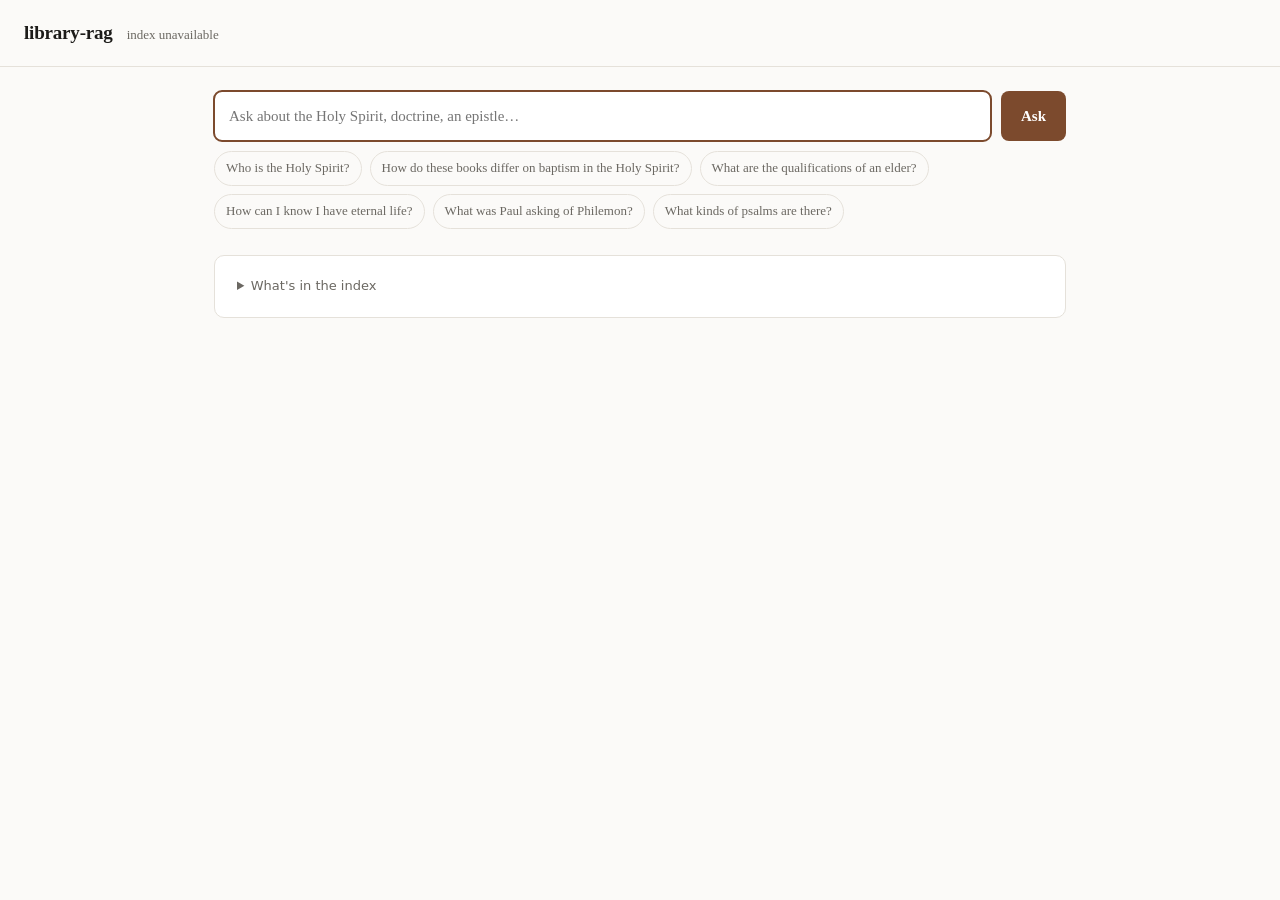
==== src/library_rag/web/static/index.html @ f256cb97 "Restructure into a src/ layout, and split the two agents apart Nine .py files sat at the repo root w" ====
<!doctype html>
<html lang="en">
<head>
<meta charset="utf-8">
<meta name="viewport" content="width=device-width, initial-scale=1">
<title>library-rag</title>
<style>
  :root {
    --bg: #fbfaf8; --panel: #fff; --ink: #1c1b19; --muted: #6b6862;
    --line: #e5e1da; --accent: #7c4a2d; --accent-soft: #f2e9e2;
    --good: #2d6a4f; --warn: #9a6a00; --bad: #8a3a3a;
  }
  @media (prefers-color-scheme: dark) {
    :root {
      --bg: #16150f; --panel: #1e1d17; --ink: #ece8e1; --muted: #9a958c;
      --line: #302e26; --accent: #d3a17a; --accent-soft: #2a241d;
      --good: #6fbf94; --warn: #d9ab4a; --bad: #d98a8a;
    }
  }
  * { box-sizing: border-box; }
  body {
    margin: 0; background: var(--bg); color: var(--ink);
    font: 15px/1.6 ui-serif, Georgia, "Times New Roman", serif;
  }
  header {
    border-bottom: 1px solid var(--line); padding: 18px 24px;
    display: flex; align-items: baseline; gap: 14px; flex-wrap: wrap;
  }
  h1 { font-size: 19px; margin: 0; letter-spacing: -0.01em; }
  .sub { color: var(--muted); font-size: 13px; }
  main { max-width: 900px; margin: 0 auto; padding: 24px; }
  form { display: flex; gap: 10px; margin-bottom: 8px; }
  input[type=text] {
    flex: 1; padding: 12px 14px; font: inherit; color: var(--ink);
    background: var(--panel); border: 1px solid var(--line); border-radius: 8px;
  }
  input[type=text]:focus { outline: 2px solid var(--accent); outline-offset: -1px; }
  button {
    padding: 12px 20px; font: inherit; font-weight: 600; cursor: pointer;
    background: var(--accent); color: #fff; border: 0; border-radius: 8px;
  }
  button:disabled { opacity: .5; cursor: default; }
  .examples { display: flex; flex-wrap: wrap; gap: 8px; margin: 10px 0 26px; }
  .examples button {
    background: transparent; color: var(--muted); border: 1px solid var(--line);
    font-size: 13px; font-weight: 400; padding: 6px 11px; border-radius: 999px;
  }
  .examples button:hover { color: var(--ink); border-color: var(--accent); }
  .card {
    background: var(--panel); border: 1px solid var(--line);
    border-radius: 10px; padding: 20px 22px; margin-bottom: 18px;
  }
  .answer p { margin: 0 0 14px; }
  .answer p:last-child, .answer ul:last-child, .answer ol:last-child { margin-bottom: 0; }
  .answer .mdh {
    font-family: ui-sans-serif, system-ui, sans-serif; font-size: 15px;
    font-weight: 700; margin: 22px 0 10px; letter-spacing: -0.01em;
    text-transform: none; color: var(--ink);
  }
  .answer .mdh:first-child { margin-top: 0; }
  .answer ul, .answer ol { margin: 0 0 14px; padding-left: 22px; }
  .answer li { margin: 4px 0; }
  .answer blockquote {
    margin: 0 0 14px; padding-left: 14px; border-left: 3px solid var(--accent-soft);
    color: var(--muted);
  }
  .answer code {
    font-family: ui-monospace, SFMono-Regular, Menlo, monospace; font-size: .88em;
    background: var(--accent-soft); padding: 1px 5px; border-radius: 4px;
  }
  .answer strong { font-weight: 700; }
  .answer cite {
    font-style: normal; background: var(--accent-soft); color: var(--accent);
    padding: 1px 6px; border-radius: 999px; font-size: 11px; font-weight: 700;
    cursor: pointer; user-select: none; border: 1px solid transparent;
    vertical-align: 2px; margin: 0 1px;
    font-family: ui-sans-serif, system-ui, sans-serif;
  }
  .answer cite:hover { border-color: var(--accent); }
  .answer cite.on { background: var(--accent); color: #fff; }
  /* Citation popover */
  #pop {
    position: absolute; z-index: 50; max-width: 560px; width: calc(100vw - 40px);
    background: var(--panel); border: 1px solid var(--accent);
    border-radius: 10px; box-shadow: 0 12px 32px rgba(0,0,0,.22);
    padding: 16px 18px; display: none;
  }
  #pop.show { display: block; }
  #pop .meta {
    font-family: ui-sans-serif, system-ui, sans-serif; font-size: 12px;
    color: var(--muted); display: grid; grid-template-columns: auto 1fr;
    gap: 3px 12px; margin-bottom: 12px;
  }
  #pop .meta dt { color: var(--muted); }
  #pop .meta dd { margin: 0; color: var(--ink); }
  #pop .quote {
    font-size: 14px; max-height: 300px; overflow-y: auto;
    border-left: 3px solid var(--accent-soft); padding-left: 12px;
    white-space: pre-wrap;
  }
  #pop .close {
    position: absolute; top: 10px; right: 12px; cursor: pointer;
    color: var(--muted); background: none; border: 0; font-size: 18px; padding: 0;
  }
  #pop .title {
    font-weight: 700; font-size: 14px; margin: 0 24px 8px 0;
    font-family: ui-sans-serif, system-ui, sans-serif;
  }
  h2 {
    font-size: 12px; text-transform: uppercase; letter-spacing: .08em;
    color: var(--muted); margin: 0 0 14px; font-weight: 600;
    font-family: ui-sans-serif, system-ui, sans-serif;
  }
  .badge {
    font-size: 11px; font-family: ui-sans-serif, system-ui, sans-serif;
    border: 1px solid var(--line); border-radius: 999px; padding: 1px 8px;
    color: var(--muted);
  }
  .status { color: var(--muted); font-size: 14px; }
  .trace { font-family: ui-sans-serif, system-ui, sans-serif; font-size: 13px; }
  .step { padding: 9px 0; border-top: 1px dashed var(--line); }
  .step:first-child { border-top: 0; }
  .step .q { font-weight: 600; color: var(--ink); }
  .step .lbl {
    display: inline-block; min-width: 74px; color: var(--muted);
    font-size: 11px; text-transform: uppercase; letter-spacing: .06em;
  }
  .step .think { color: var(--muted); font-style: italic; font-family: inherit; }
  .hits { margin: 6px 0 0 74px; color: var(--muted); font-size: 12px; }
  .hits div { padding: 1px 0; }
  .hits .w { opacity: .5; }
  .hits b { color: var(--accent); font-weight: 700; }
  .err { color: var(--bad); }
  details summary { cursor: pointer; color: var(--muted); font-size: 13px;
    font-family: ui-sans-serif, system-ui, sans-serif; }
  .lib { margin-top: 8px; font-size: 13px; color: var(--muted); }
  .lib li { margin: 3px 0; }
  .upload { display: flex; align-items: center; gap: 12px; margin-top: 14px;
            padding-top: 14px; border-top: 1px solid var(--line); flex-wrap: wrap; }
  .uploadbtn { cursor: pointer; font-size: 13px; padding: 7px 14px; border-radius: 7px;
               border: 1px solid var(--line); color: var(--dim); transition: .15s; }
  .uploadbtn:hover { color: var(--ink); border-color: var(--accent); }
  .uploadnote { font-size: 12.5px; color: var(--dim); }
  .uploadnote.err { color: #d2544a; }
  .lib li { display: flex; align-items: baseline; gap: 8px; }
  .lib .del { margin-left: auto; cursor: pointer; border: 0; background: none;
              color: var(--dim); font-size: 15px; line-height: 1; padding: 0 4px;
              opacity: 0; transition: .15s; }
  .lib li:hover .del { opacity: 1; }
  .lib .del:hover { color: #d2544a; }
  .lib.pending li { color: var(--dim); }
  .lib.pending li.failed { color: #d2544a; }
  @keyframes pulse { 0%,100% { opacity: .35 } 50% { opacity: 1 } }
  .loading { animation: pulse 1.4s ease-in-out infinite; }
</style>
</head>
<body>
<header>
  <h1>library-rag</h1>
  <span class="sub" id="libsummary">loading index…</span>
</header>

<main>
  <form id="f">
    <input type="text" id="q" placeholder="Ask about the Holy Spirit, doctrine, an epistle…" autocomplete="off" autofocus>
    <button type="submit" id="go">Ask</button>
  </form>

  <div class="examples" id="ex">
    <button>Who is the Holy Spirit?</button>
    <button>How do these books differ on baptism in the Holy Spirit?</button>
    <button>What are the qualifications of an elder?</button>
    <button>How can I know I have eternal life?</button>
    <button>What was Paul asking of Philemon?</button>
    <button>What kinds of psalms are there?</button>
  </div>

  <div id="out"></div>

  <details class="card">
    <summary>What's in the index</summary>
    <ul class="lib" id="lib"></ul>
    <ul class="lib pending" id="pending"></ul>
    <div class="upload">
      <label class="uploadbtn">
        Add a book (PDF)
        <input type="file" id="file" accept="application/pdf,.pdf" hidden>
      </label>
      <span class="uploadnote" id="uploadnote"></span>
    </div>
  </details>
</main>

<div id="pop">
  <button class="close" id="popclose" aria-label="close">&times;</button>
  <div class="title" id="poptitle"></div>
  <dl class="meta" id="popmeta"></dl>
  <div class="quote" id="popquote"></div>
</div>

<script>
const $ = s => document.querySelector(s);
const esc = s => s.replace(/[&<>"]/g, c => ({'&':'&amp;','<':'&lt;','>':'&gt;','"':'&quot;'}[c]));

// Poll while anything is mid-pipeline. Ingestion takes minutes, so the upload
// response only confirms the book was QUEUED -- this is what reports progress.
let pollTimer = null;
function loadBooks() {
  return fetch('/api/books').then(r => r.json()).then(d => {
    $('#libsummary').textContent =
      `${d.books.length} books · ${d.total_chunks.toLocaleString()} chunks indexed`;
    $('#lib').innerHTML = d.books.map(b =>
      `<li><span>${esc(b.title)} — ${b.pages ?? '?'} pages, ${b.chunks} chunks</span>` +
      `<button class="del" data-id="${b.id}" data-title="${esc(b.title)}" ` +
      `title="Remove this book">&times;</button></li>`).join('');

    const pending = d.pending || [];
    $('#pending').innerHTML = pending.map(b => {
      const failed = b.status === 'failed';
      const label = failed ? `failed — ${esc(b.error || 'unknown error')}`
                           : `${esc(b.status)}…`;
      // A failed book gets a delete control too -- otherwise the only way out of
      // a bad upload is SQL.
      const del = failed
        ? `<button class="del" data-id="${b.id}" data-title="${esc(b.title)}">&times;</button>`
        : '';
      return `<li class="${failed ? 'failed' : 'loading'}">` +
             `<span>${esc(b.title)} — ${label}</span>${del}</li>`;
    }).join('');

    // Only a book actually moving through the pipeline justifies polling; one
    // sitting at 'failed' never changes on its own, and polling it forever
    // would be a request loop with no possible outcome.
    const working = pending.some(b => b.status !== 'failed');
    clearTimeout(pollTimer);
    if (working) pollTimer = setTimeout(loadBooks, 3000);
  }).catch(() => $('#libsummary').textContent = 'index unavailable');
}
loadBooks();

// Delete is a hard delete of the row, its chunks and its files, so confirm by
// name rather than by a bare "are you sure" that says nothing about what goes.
document.addEventListener('click', async e => {
  const btn = e.target.closest('.del');
  if (!btn) return;
  const { id, title } = btn.dataset;
  if (!confirm(`Remove "${title}" from the library?\n\nThis deletes its passages and the uploaded file. You can add it again later.`)) return;
  btn.disabled = true;
  const note = $('#uploadnote');
  try {
    const r = await fetch(`/api/books/${id}`, { method: 'DELETE' });
    const d = await r.json();
    if (!r.ok) throw new Error(d.detail || `delete failed (${r.status})`);
    note.className = 'uploadnote';
    note.textContent = `Removed ${d.title}.`;
    loadBooks();
  } catch (err) {
    btn.disabled = false;
    note.className = 'uploadnote err';
    note.textContent = err.message;
  }
});

$('#file').addEventListener('change', async e => {
  const file = e.target.files[0];
  if (!file) return;
  e.target.value = '';                       // so re-picking the same file re-fires
  const note = $('#uploadnote');
  note.className = 'uploadnote';
  note.textContent = `uploading ${file.name}…`;

  const body = new FormData();
  body.append('file', file);
  try {
    const r = await fetch('/api/books/upload', { method: 'POST', body });
    const d = await r.json();
    if (!r.ok) throw new Error(d.detail || `upload failed (${r.status})`);
    note.textContent = d.already_indexed
      ? `${d.title} is already indexed — nothing to do.`
      : `${d.title} queued. Indexing takes a few minutes.`;
    $('details.card').open = true;
    loadBooks();
  } catch (err) {
    note.className = 'uploadnote err';
    note.textContent = err.message;
  }
});

$('#ex').addEventListener('click', e => {
  if (e.target.tagName === 'BUTTON') { $('#q').value = e.target.textContent; $('#f').requestSubmit(); }
});


// Minimal markdown -> HTML. Escapes first, so nothing the model writes can
// inject markup; only the subset below is promoted back to tags. claude.ai
// renders markdown too -- the raw ** you were seeing was us not rendering it.
function md(text, citeFn) {
  const blocks = esc(text).trim().split(/\n{2,}/);
  const inline = t => {
    // Non-greedy, and NOT [^*]+ -- that form fails on "**bold with *italic*
    // inside**" and leaves the raw ** on the page. Bold runs before italic so
    // the inner single asterisks are still there to match on the next pass.
    t = t.replace(/\*\*(.+?)\*\*/g, '<strong>$1</strong>')
         .replace(/(^|[\s(])\*([^*\n]+)\*(?=[\s.,;:)]|$)/g, '$1<em>$2</em>')
         .replace(/`([^`]+)`/g, '<code>$1</code>')
         .replace(/&quot;([^&]{1,200}?)&quot;/g, '\u201c$1\u201d');
    return citeFn ? citeFn(t) : t;
  };
  return blocks.map(b => {
    b = b.trim();
    const h = b.match(/^(#{1,6})\s+(.*)$/s);
    if (h) return `<h${Math.min(h[1].length + 2, 6)} class="mdh">${inline(h[2].trim())}</h${Math.min(h[1].length + 2, 6)}>`;
    if (/^([-*+]|\d+[.)])\s/.test(b)) {
      const ordered = /^\d/.test(b);
      const items = b.split(/\n(?=([-*+]|\d+[.)])\s)/).filter(x => x && /^([-*+]|\d+[.)])\s/.test(x));
      const li = items.map(i => `<li>${inline(i.replace(/^([-*+]|\d+[.)])\s+/, '').trim())}</li>`).join('');
      return ordered ? `<ol>${li}</ol>` : `<ul>${li}</ul>`;
    }
    if (/^&gt;\s/.test(b)) return `<blockquote>${inline(b.replace(/^&gt;\s?/gm, ''))}</blockquote>`;
    return `<p>${inline(b).replace(/\n/g, '<br>')}</p>`;
  }).join('');
}

// ---- Citation popover ----
// One source-of-truth map keyed by citation number; both modes populate it, so
// [n] in the prose always resolves to the exact passage the model was given.
let SOURCES = {};

function bodyOf(s) {
  // content has the heading trail prepended by chunking.py; show the prose only.
  const parts = s.content.split('\n\n');
  return parts.length > 1 ? parts.slice(1).join('\n\n') : s.content;
}

function showCite(el, n) {
  const s = SOURCES[n];
  const pop = $('#pop');
  if (!s) return;
  document.querySelectorAll('.answer cite.on').forEach(c => c.classList.remove('on'));
  el.classList.add('on');

  $('#poptitle').textContent = s.book;
  const rows = [
    ['Section', s.heading_trail ? s.heading_trail.replace(/\*\*/g, '') : '—'],
    ['Page', s.pages + (s.book_pages ? ` of ${s.book_pages}` : '')],
    ['Passage', s.ordinal != null ? `${s.ordinal + 1} of ${s.total_chunks}` : '—'],
    ['Length', s.tokens != null ? `${s.tokens} tokens` : '—'],
    ['Distance', `${s.distance}${s.distance <= 0.70 ? '' : ' (weak)'}`],
  ];
  $('#popmeta').innerHTML = rows
    .map(([k, v]) => `<dt>${k}</dt><dd>${esc(String(v))}</dd>`).join('');
  $('#popquote').textContent = bodyOf(s);

  pop.classList.add('show');
  const r = el.getBoundingClientRect();
  const w = pop.offsetWidth;
  let left = r.left + window.scrollX - w / 2 + r.width / 2;
  left = Math.max(12, Math.min(left, window.innerWidth - w - 12));
  let top = r.bottom + window.scrollY + 8;
  if (top + pop.offsetHeight > window.scrollY + window.innerHeight) {
    top = r.top + window.scrollY - pop.offsetHeight - 8;
  }
  pop.style.left = left + 'px';
  pop.style.top = Math.max(8, top) + 'px';
}

function hideCite() {
  $('#pop').classList.remove('show');
  document.querySelectorAll('.answer cite.on').forEach(c => c.classList.remove('on'));
}

$('#popclose').addEventListener('click', hideCite);
document.addEventListener('keydown', e => { if (e.key === 'Escape') hideCite(); });
document.addEventListener('click', e => {
  const cite = e.target.closest('.answer cite');
  if (cite) { showCite(cite, cite.dataset.n); e.stopPropagation(); return; }
  if (!e.target.closest('#pop')) hideCite();
});

const citeSpans = html =>
  html.replace(/\[(\d+)\]/g, (m, n) => SOURCES[n]
    ? `<cite data-n="${n}" title="${esc(SOURCES[n].book)} \u2014 ${esc(SOURCES[n].pages)}">${n}</cite>`
    : m);
const citeify = text => md(text, citeSpans);

// ---- Research mode: SSE, render the loop as it happens ----
$('#f').addEventListener('submit', async e => {
  e.preventDefault();
  const question = $('#q').value.trim();
  if (!question) return;
  $('#go').disabled = true;

  const steps = [];
  const paint = (answerHtml, sources) => {
    $('#out').innerHTML =
      (answerHtml ? `<div class="card"><div class="answer">${answerHtml}</div></div>` : '') +
      `<details class="card"><summary>How this was researched — ${steps.filter(s => s.t === 'search').length} searches</summary>
         <div class="trace">${steps.map(s => s.html).join('')}</div></details>` +
      '';
  };
  steps.push({ t: 'x', html: `<div class="step status loading"><span class="lbl">start</span> thinking…</div>` });
  paint('', null);

  try {
    const r = await fetch('/api/research', {
      method: 'POST', headers: {'Content-Type': 'application/json'},
      body: JSON.stringify({ question, k: 8 })
    });
    if (!r.ok) throw new Error(r.statusText);
    const reader = r.body.getReader();
    const dec = new TextDecoder();
    let buf = '', answerHtml = '', rawAnswer = '', sources = null;
    steps.length = 0;

    while (true) {
      const { value, done } = await reader.read();
      if (done) break;
      buf += dec.decode(value, { stream: true });
      const parts = buf.split('\n\n'); buf = parts.pop();
      for (const p of parts) {
        if (!p.startsWith('data: ')) continue;
        const e = JSON.parse(p.slice(6));
        if (e.type === 'thinking') {
          steps.push({ t: 'think', html: `<div class="step"><span class="lbl">reasoning</span><span class="think">${esc(e.text)}</span></div>` });
        } else if (e.type === 'search') {
          steps.push({ t: 'search', html: e.query
            ? `<div class="step"><span class="lbl">search</span><span class="q">“${esc(e.query)}”</span>${e.book_id ? ` <span class="badge">book ${e.book_id}</span>` : ''}</div>`
            : `<div class="step"><span class="lbl">tool</span><span class="q">list_books</span></div>` });
        } else if (e.type === 'results') {
          const last = steps[steps.length - 1];
          last.html += `<div class="hits">${e.hits.map(h =>
            `<div class="${h.weak ? 'w' : ''}"><b>[${h.n}]</b> d=${h.distance} · ${esc(h.book).slice(0,40)} ${h.pages}${h.heading ? ' · ' + esc(h.heading).slice(0,54) : ''}</div>`
          ).join('')}${e.strong === 0 ? '<div class="w">— no strong matches; agent should rephrase</div>' : ''}</div>`;
        } else if (e.type === 'answer') {
          rawAnswer = e.text;
        } else if (e.type === 'done') {
          sources = e.sources.map(s => ({ ...s, relevant: s.distance <= 0.70 }));
          SOURCES = Object.fromEntries(sources.map(x => [String(x.n), x]));
          answerHtml = citeify(rawAnswer);
        } else if (e.type === 'error') {
          throw new Error(e.message);
        }
        paint(answerHtml, sources);
      }
    }
  } catch (err) {
    $('#out').insertAdjacentHTML('beforeend', `<div class="card err">${esc(String(err.message || err))}</div>`);
  } finally {
    $('#go').disabled = false;
  }
});

</script>
</body>
</html>
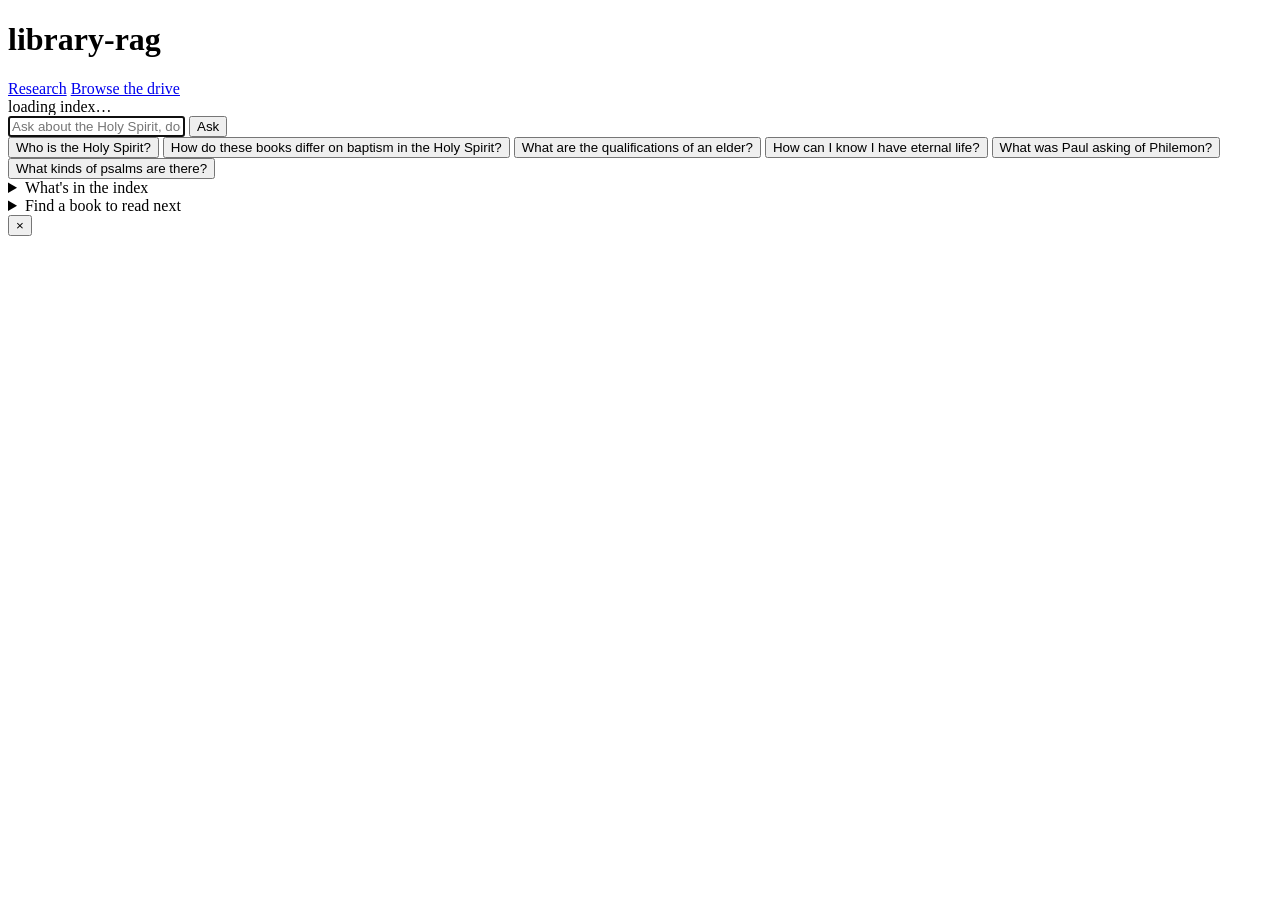
==== commit ce3e8c44: "Turn the Phase-0 explorer into a Drive browsing agent, with a /library page The "walk into a booksto" ====
--- a/src/library_rag/web/static/index.html
+++ b/src/library_rag/web/static/index.html
@@ -4,159 +4,15 @@
 <meta charset="utf-8">
 <meta name="viewport" content="width=device-width, initial-scale=1">
 <title>library-rag</title>
-<style>
-  :root {
-    --bg: #fbfaf8; --panel: #fff; --ink: #1c1b19; --muted: #6b6862;
-    --line: #e5e1da; --accent: #7c4a2d; --accent-soft: #f2e9e2;
-    --good: #2d6a4f; --warn: #9a6a00; --bad: #8a3a3a;
-  }
-  @media (prefers-color-scheme: dark) {
-    :root {
-      --bg: #16150f; --panel: #1e1d17; --ink: #ece8e1; --muted: #9a958c;
-      --line: #302e26; --accent: #d3a17a; --accent-soft: #2a241d;
-      --good: #6fbf94; --warn: #d9ab4a; --bad: #d98a8a;
-    }
-  }
-  * { box-sizing: border-box; }
-  body {
-    margin: 0; background: var(--bg); color: var(--ink);
-    font: 15px/1.6 ui-serif, Georgia, "Times New Roman", serif;
-  }
-  header {
-    border-bottom: 1px solid var(--line); padding: 18px 24px;
-    display: flex; align-items: baseline; gap: 14px; flex-wrap: wrap;
-  }
-  h1 { font-size: 19px; margin: 0; letter-spacing: -0.01em; }
-  .sub { color: var(--muted); font-size: 13px; }
-  main { max-width: 900px; margin: 0 auto; padding: 24px; }
-  form { display: flex; gap: 10px; margin-bottom: 8px; }
-  input[type=text] {
-    flex: 1; padding: 12px 14px; font: inherit; color: var(--ink);
-    background: var(--panel); border: 1px solid var(--line); border-radius: 8px;
-  }
-  input[type=text]:focus { outline: 2px solid var(--accent); outline-offset: -1px; }
-  button {
-    padding: 12px 20px; font: inherit; font-weight: 600; cursor: pointer;
-    background: var(--accent); color: #fff; border: 0; border-radius: 8px;
-  }
-  button:disabled { opacity: .5; cursor: default; }
-  .examples { display: flex; flex-wrap: wrap; gap: 8px; margin: 10px 0 26px; }
-  .examples button {
-    background: transparent; color: var(--muted); border: 1px solid var(--line);
-    font-size: 13px; font-weight: 400; padding: 6px 11px; border-radius: 999px;
-  }
-  .examples button:hover { color: var(--ink); border-color: var(--accent); }
-  .card {
-    background: var(--panel); border: 1px solid var(--line);
-    border-radius: 10px; padding: 20px 22px; margin-bottom: 18px;
-  }
-  .answer p { margin: 0 0 14px; }
-  .answer p:last-child, .answer ul:last-child, .answer ol:last-child { margin-bottom: 0; }
-  .answer .mdh {
-    font-family: ui-sans-serif, system-ui, sans-serif; font-size: 15px;
-    font-weight: 700; margin: 22px 0 10px; letter-spacing: -0.01em;
-    text-transform: none; color: var(--ink);
-  }
-  .answer .mdh:first-child { margin-top: 0; }
-  .answer ul, .answer ol { margin: 0 0 14px; padding-left: 22px; }
-  .answer li { margin: 4px 0; }
-  .answer blockquote {
-    margin: 0 0 14px; padding-left: 14px; border-left: 3px solid var(--accent-soft);
-    color: var(--muted);
-  }
-  .answer code {
-    font-family: ui-monospace, SFMono-Regular, Menlo, monospace; font-size: .88em;
-    background: var(--accent-soft); padding: 1px 5px; border-radius: 4px;
-  }
-  .answer strong { font-weight: 700; }
-  .answer cite {
-    font-style: normal; background: var(--accent-soft); color: var(--accent);
-    padding: 1px 6px; border-radius: 999px; font-size: 11px; font-weight: 700;
-    cursor: pointer; user-select: none; border: 1px solid transparent;
-    vertical-align: 2px; margin: 0 1px;
-    font-family: ui-sans-serif, system-ui, sans-serif;
-  }
-  .answer cite:hover { border-color: var(--accent); }
-  .answer cite.on { background: var(--accent); color: #fff; }
-  /* Citation popover */
-  #pop {
-    position: absolute; z-index: 50; max-width: 560px; width: calc(100vw - 40px);
-    background: var(--panel); border: 1px solid var(--accent);
-    border-radius: 10px; box-shadow: 0 12px 32px rgba(0,0,0,.22);
-    padding: 16px 18px; display: none;
-  }
-  #pop.show { display: block; }
-  #pop .meta {
-    font-family: ui-sans-serif, system-ui, sans-serif; font-size: 12px;
-    color: var(--muted); display: grid; grid-template-columns: auto 1fr;
-    gap: 3px 12px; margin-bottom: 12px;
-  }
-  #pop .meta dt { color: var(--muted); }
-  #pop .meta dd { margin: 0; color: var(--ink); }
-  #pop .quote {
-    font-size: 14px; max-height: 300px; overflow-y: auto;
-    border-left: 3px solid var(--accent-soft); padding-left: 12px;
-    white-space: pre-wrap;
-  }
-  #pop .close {
-    position: absolute; top: 10px; right: 12px; cursor: pointer;
-    color: var(--muted); background: none; border: 0; font-size: 18px; padding: 0;
-  }
-  #pop .title {
-    font-weight: 700; font-size: 14px; margin: 0 24px 8px 0;
-    font-family: ui-sans-serif, system-ui, sans-serif;
-  }
-  h2 {
-    font-size: 12px; text-transform: uppercase; letter-spacing: .08em;
-    color: var(--muted); margin: 0 0 14px; font-weight: 600;
-    font-family: ui-sans-serif, system-ui, sans-serif;
-  }
-  .badge {
-    font-size: 11px; font-family: ui-sans-serif, system-ui, sans-serif;
-    border: 1px solid var(--line); border-radius: 999px; padding: 1px 8px;
-    color: var(--muted);
-  }
-  .status { color: var(--muted); font-size: 14px; }
-  .trace { font-family: ui-sans-serif, system-ui, sans-serif; font-size: 13px; }
-  .step { padding: 9px 0; border-top: 1px dashed var(--line); }
-  .step:first-child { border-top: 0; }
-  .step .q { font-weight: 600; color: var(--ink); }
-  .step .lbl {
-    display: inline-block; min-width: 74px; color: var(--muted);
-    font-size: 11px; text-transform: uppercase; letter-spacing: .06em;
-  }
-  .step .think { color: var(--muted); font-style: italic; font-family: inherit; }
-  .hits { margin: 6px 0 0 74px; color: var(--muted); font-size: 12px; }
-  .hits div { padding: 1px 0; }
-  .hits .w { opacity: .5; }
-  .hits b { color: var(--accent); font-weight: 700; }
-  .err { color: var(--bad); }
-  details summary { cursor: pointer; color: var(--muted); font-size: 13px;
-    font-family: ui-sans-serif, system-ui, sans-serif; }
-  .lib { margin-top: 8px; font-size: 13px; color: var(--muted); }
-  .lib li { margin: 3px 0; }
-  .upload { display: flex; align-items: center; gap: 12px; margin-top: 14px;
-            padding-top: 14px; border-top: 1px solid var(--line); flex-wrap: wrap; }
-  .uploadbtn { cursor: pointer; font-size: 13px; padding: 7px 14px; border-radius: 7px;
-               border: 1px solid var(--line); color: var(--dim); transition: .15s; }
-  .uploadbtn:hover { color: var(--ink); border-color: var(--accent); }
-  .uploadnote { font-size: 12.5px; color: var(--dim); }
-  .uploadnote.err { color: #d2544a; }
-  .lib li { display: flex; align-items: baseline; gap: 8px; }
-  .lib .del { margin-left: auto; cursor: pointer; border: 0; background: none;
-              color: var(--dim); font-size: 15px; line-height: 1; padding: 0 4px;
-              opacity: 0; transition: .15s; }
-  .lib li:hover .del { opacity: 1; }
-  .lib .del:hover { color: #d2544a; }
-  .lib.pending li { color: var(--dim); }
-  .lib.pending li.failed { color: #d2544a; }
-  @keyframes pulse { 0%,100% { opacity: .35 } 50% { opacity: 1 } }
-  .loading { animation: pulse 1.4s ease-in-out infinite; }
-</style>
+<link rel="stylesheet" href="/static/app.css">
 </head>
 <body>
 <header>
   <h1>library-rag</h1>
+  <nav>
+    <a href="/" class="on">Research</a>
+    <a href="/library">Browse the drive</a>
+  </nav>
   <span class="sub" id="libsummary">loading index…</span>
 </header>
 
@@ -189,6 +45,21 @@
       <span class="uploadnote" id="uploadnote"></span>
     </div>
   </details>
+
+  <details class="card" id="browsecard">
+    <summary>Find a book to read next</summary>
+    <form id="bf">
+      <input type="text" id="bq" autocomplete="off"
+             placeholder="What do you want to study? e.g. the parables, church history…">
+      <button type="submit" id="bgo">Browse</button>
+    </form>
+    <div class="sub browsehint">
+      Searches ~57,500 books by meaning, not just title. Books you already have
+      are excluded.
+    </div>
+    <div id="btrail"></div>
+    <div id="bout"></div>
+  </details>
 </main>
 
 <div id="pop">
@@ -198,9 +69,20 @@
   <div class="quote" id="popquote"></div>
 </div>
 
+<script src="/static/app.js"></script>
 <script>
-const $ = s => document.querySelector(s);
-const esc = s => s.replace(/[&<>"]/g, c => ({'&':'&amp;','<':'&lt;','>':'&gt;','"':'&quot;'}[c]));
+function stage(b) {
+  const base = STAGE[b.status] || b.status;
+  // page_count is written by mark_extracted, so it is only meaningful once the
+  // book has been read; before that it is NULL (or a leftover from a prior run).
+  const known = b.pages && (b.status === 'extracted' || b.status === 'chunked');
+  return known ? `${base}, ${b.pages} pages` : base;
+}
+
+function terminalLabel(b) {
+  if (b.status === 'needs_ocr') return 'needs OCR — this PDF has no text layer';
+  return `failed — ${esc(b.error || 'unknown error')}`;
+}
 
 // Poll while anything is mid-pipeline. Ingestion takes minutes, so the upload
 // response only confirms the book was QUEUED -- this is what reports progress.
@@ -216,22 +98,21 @@
 
     const pending = d.pending || [];
     $('#pending').innerHTML = pending.map(b => {
-      const failed = b.status === 'failed';
-      const label = failed ? `failed — ${esc(b.error || 'unknown error')}`
-                           : `${esc(b.status)}…`;
-      // A failed book gets a delete control too -- otherwise the only way out of
+      const terminal = TERMINAL.has(b.status);
+      const label = terminal ? terminalLabel(b) : `${esc(stage(b))}…${age(b.claim_age_s)}`;
+      // A stuck book gets a delete control too -- otherwise the only way out of
       // a bad upload is SQL.
-      const del = failed
+      const del = terminal
         ? `<button class="del" data-id="${b.id}" data-title="${esc(b.title)}">&times;</button>`
         : '';
-      return `<li class="${failed ? 'failed' : 'loading'}">` +
+      return `<li class="${terminal ? 'failed' : 'loading'}">` +
              `<span>${esc(b.title)} — ${label}</span>${del}</li>`;
     }).join('');
 
     // Only a book actually moving through the pipeline justifies polling; one
-    // sitting at 'failed' never changes on its own, and polling it forever
-    // would be a request loop with no possible outcome.
-    const working = pending.some(b => b.status !== 'failed');
+    // sitting at a terminal status never changes on its own, and polling it
+    // forever would be a request loop with no possible outcome.
+    const working = pending.some(b => !TERMINAL.has(b.status));
     clearTimeout(pollTimer);
     if (working) pollTimer = setTimeout(loadBooks, 3000);
   }).catch(() => $('#libsummary').textContent = 'index unavailable');
@@ -407,20 +288,13 @@
       body: JSON.stringify({ question, k: 8 })
     });
     if (!r.ok) throw new Error(r.statusText);
-    const reader = r.body.getReader();
-    const dec = new TextDecoder();
-    let buf = '', answerHtml = '', rawAnswer = '', sources = null;
+    let answerHtml = '', rawAnswer = '', sources = null;
     steps.length = 0;
 
-    while (true) {
-      const { value, done } = await reader.read();
-      if (done) break;
-      buf += dec.decode(value, { stream: true });
-      const parts = buf.split('\n\n'); buf = parts.pop();
-      for (const p of parts) {
-        if (!p.startsWith('data: ')) continue;
-        const e = JSON.parse(p.slice(6));
-        if (e.type === 'thinking') {
+    // `terminal: 'done'` is what turns a dropped connection into an error. A
+    // stream that just stops leaves the trail half-drawn and the page silent.
+    await readEventStream(r, e => {
+      if (e.type === 'thinking') {
           steps.push({ t: 'think', html: `<div class="step"><span class="lbl">reasoning</span><span class="think">${esc(e.text)}</span></div>` });
         } else if (e.type === 'search') {
           steps.push({ t: 'search', html: e.query
@@ -437,12 +311,21 @@
           sources = e.sources.map(s => ({ ...s, relevant: s.distance <= 0.70 }));
           SOURCES = Object.fromEntries(sources.map(x => [String(x.n), x]));
           answerHtml = citeify(rawAnswer);
-        } else if (e.type === 'error') {
-          throw new Error(e.message);
-        }
+      } else if (e.type === 'error') {
+        throw new Error(e.message);
+      }
+      paint(answerHtml, sources);
+    }, {
+      terminal: 'done',
+      // Not a timeout -- a hard question legitimately runs for a minute, and
+      // killing one that is merely slow is worse than waiting. This only
+      // changes what the user is told.
+      onStall: secs => {
+        steps.push({ t: 'x', html: `<div class="step status warn"><span class="lbl">waiting</span>` +
+          `no update for ${secs}s — still connected, but the model may be stuck.</div>` });
         paint(answerHtml, sources);
-      }
-    }
+      },
+    });
   } catch (err) {
     $('#out').insertAdjacentHTML('beforeend', `<div class="card err">${esc(String(err.message || err))}</div>`);
   } finally {
@@ -450,6 +333,127 @@
   }
 });
 
+// ------------------------------------------------------------------ browse --
+// Same SSE contract as /api/research: `data: {json}\n\n` frames off a reader.
+// Streamed because the agent runs several Drive searches over tens of seconds,
+// and showing which ones it chose is what separates a shortlist you can trust
+// from a list of plausible-looking titles.
+
+const TOOL_LABEL = {
+  search_drive: 'search', browse_folder: 'browse',
+  estimate_pipeline: 'estimate', recommend: 'shortlist',
+};
+
+function toolLine(e) {
+  const i = e.input || {};
+  const arg = i.query || i.name_contains || i.folder_id || '';
+  return `<div class="bstep"><span class="lbl">${esc(TOOL_LABEL[e.name] || e.name)}</span>` +
+         `${arg ? `“${esc(String(arg))}”` : ''}</div>`;
+}
+
+function resultLine(s) {
+  const bits = [];
+  if (s.returned != null) bits.push(`${s.returned} found`);
+  if (s.total_pdfs != null && s.truncated) bits.push(`of ${s.total_pdfs}`);
+  if (s.already_indexed) bits.push(`${s.already_indexed} already yours`);
+  if (s.hit_limit) bits.push('hit the limit');
+  if (s.picks != null) bits.push(`${s.picks} picked`);
+  return bits.length
+    ? `<div class="bstep"><span class="lbl"></span>${esc(bits.join(' · '))}</div>` : '';
+}
+
+function recCard(b, i) {
+  // A pick whose file_id the agent never actually saw is shown as an error, not
+  // rendered as a card -- a dead Drive link that looks real is worse than none.
+  if (b.unknown) {
+    return `<div class="rec bad"><div class="body"><div class="t">Unusable suggestion</div>` +
+           `<div class="why">${esc(b.error)}</div></div></div>`;
+  }
+  const size = b.size_mb != null ? `${b.size_mb} MB` : 'size unknown';
+  const action = b.indexed
+    ? `<span class="badge">already yours</span>`
+    : `<button class="add" data-i="${i}">Add to library</button>`;
+  return `<div class="rec${b.indexed ? ' owned' : ''}">` +
+    `<div class="body"><div class="t">${esc(b.title)}</div>` +
+    `<div class="why">${esc(b.why || '')}</div>` +
+    `<div class="m">${esc(size)} · <a href="${esc(b.url)}" target="_blank" rel="noopener">view in Drive</a></div>` +
+    `</div>${action}</div>`;
+}
+
+let recs = [];
+
+$('#bf').addEventListener('submit', async e => {
+  e.preventDefault();
+  const interest = $('#bq').value.trim();
+  if (!interest) return;
+  $('#bgo').disabled = true;
+  $('#btrail').innerHTML = '<div class="bstep">looking…</div>';
+  $('#bout').innerHTML = '';
+  recs = [];
+
+  const trail = [];
+  try {
+    const r = await fetch('/api/browse', {
+      method: 'POST', headers: {'Content-Type': 'application/json'},
+      body: JSON.stringify({ interest })
+    });
+    if (!r.ok) throw new Error(r.statusText);
+    await readEventStream(r, ev => {
+        if (ev.type === 'tool') trail.push(toolLine(ev));
+        else if (ev.type === 'results') trail.push(resultLine(ev.summary));
+        else if (ev.type === 'tool_error') {
+          trail.push(`<div class="bstep berr">${esc(ev.name)} failed — ${esc(ev.message)}</div>`);
+        } else if (ev.type === 'recommendations') {
+          recs = ev.books;
+          $('#bout').innerHTML = recs.map(recCard).join('');
+        } else if (ev.type === 'answer') {
+          $('#bout').insertAdjacentHTML('beforeend',
+            `<div class="why" style="margin-top:10px">${esc(ev.text)}</div>`);
+        } else if (ev.type === 'error') {
+          $('#bout').insertAdjacentHTML('beforeend', `<div class="berr">${esc(ev.message)}</div>`);
+        }
+        $('#btrail').innerHTML = trail.join('');
+    }, {
+      terminal: 'done',
+      onStall: secs => {
+        trail.push(`<div class="bstep">no update for ${secs}s — still connected.</div>`);
+        $('#btrail').innerHTML = trail.join('');
+      },
+    });
+  } catch (err) {
+    $('#bout').innerHTML = `<div class="berr">${esc(String(err.message || err))}</div>`;
+  } finally {
+    $('#bgo').disabled = false;
+  }
+});
+
+// The agent recommends; the button acts. Nothing the agent does writes to the
+// library -- adding a book is always an explicit choice made here.
+$('#bout').addEventListener('click', async e => {
+  const btn = e.target.closest('.add');
+  if (!btn) return;
+  const book = recs[Number(btn.dataset.i)];
+  btn.disabled = true;
+  btn.textContent = 'adding…';
+  try {
+    const r = await fetch('/api/library/drive', {
+      method: 'POST', headers: {'Content-Type': 'application/json'},
+      body: JSON.stringify({ file_ids: [book.file_id] })
+    });
+    const d = await r.json();
+    if (!r.ok) throw new Error(d.detail || `failed (${r.status})`);
+    btn.textContent = d.added.length ? 'queued' : 'already yours';
+    // The pending list and its stage labels report the ingest from here on --
+    // no second progress mechanism needed.
+    $('details.card').open = true;
+    loadBooks();
+  } catch (err) {
+    btn.disabled = false;
+    btn.textContent = 'retry';
+    $('#bout').insertAdjacentHTML('beforeend', `<div class="berr">${esc(String(err.message || err))}</div>`);
+  }
+});
+
 </script>
 </body>
 </html>
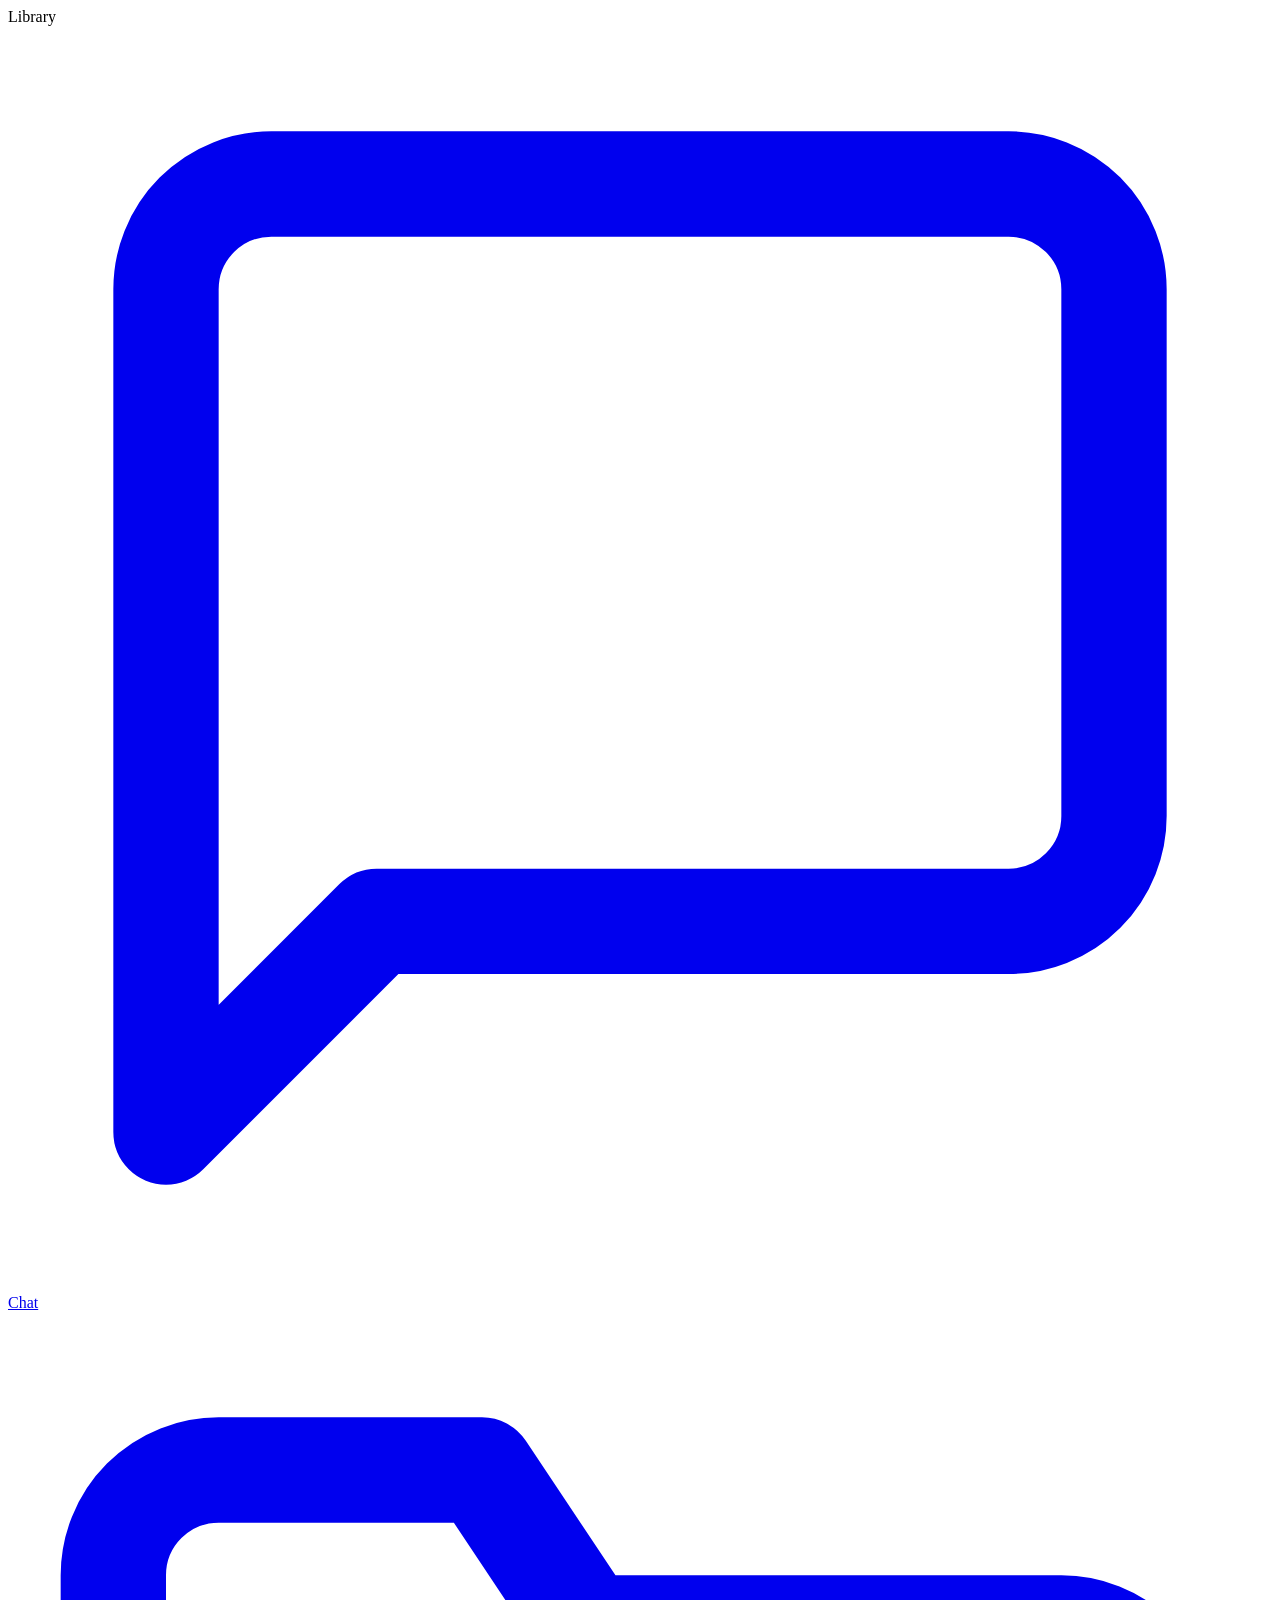
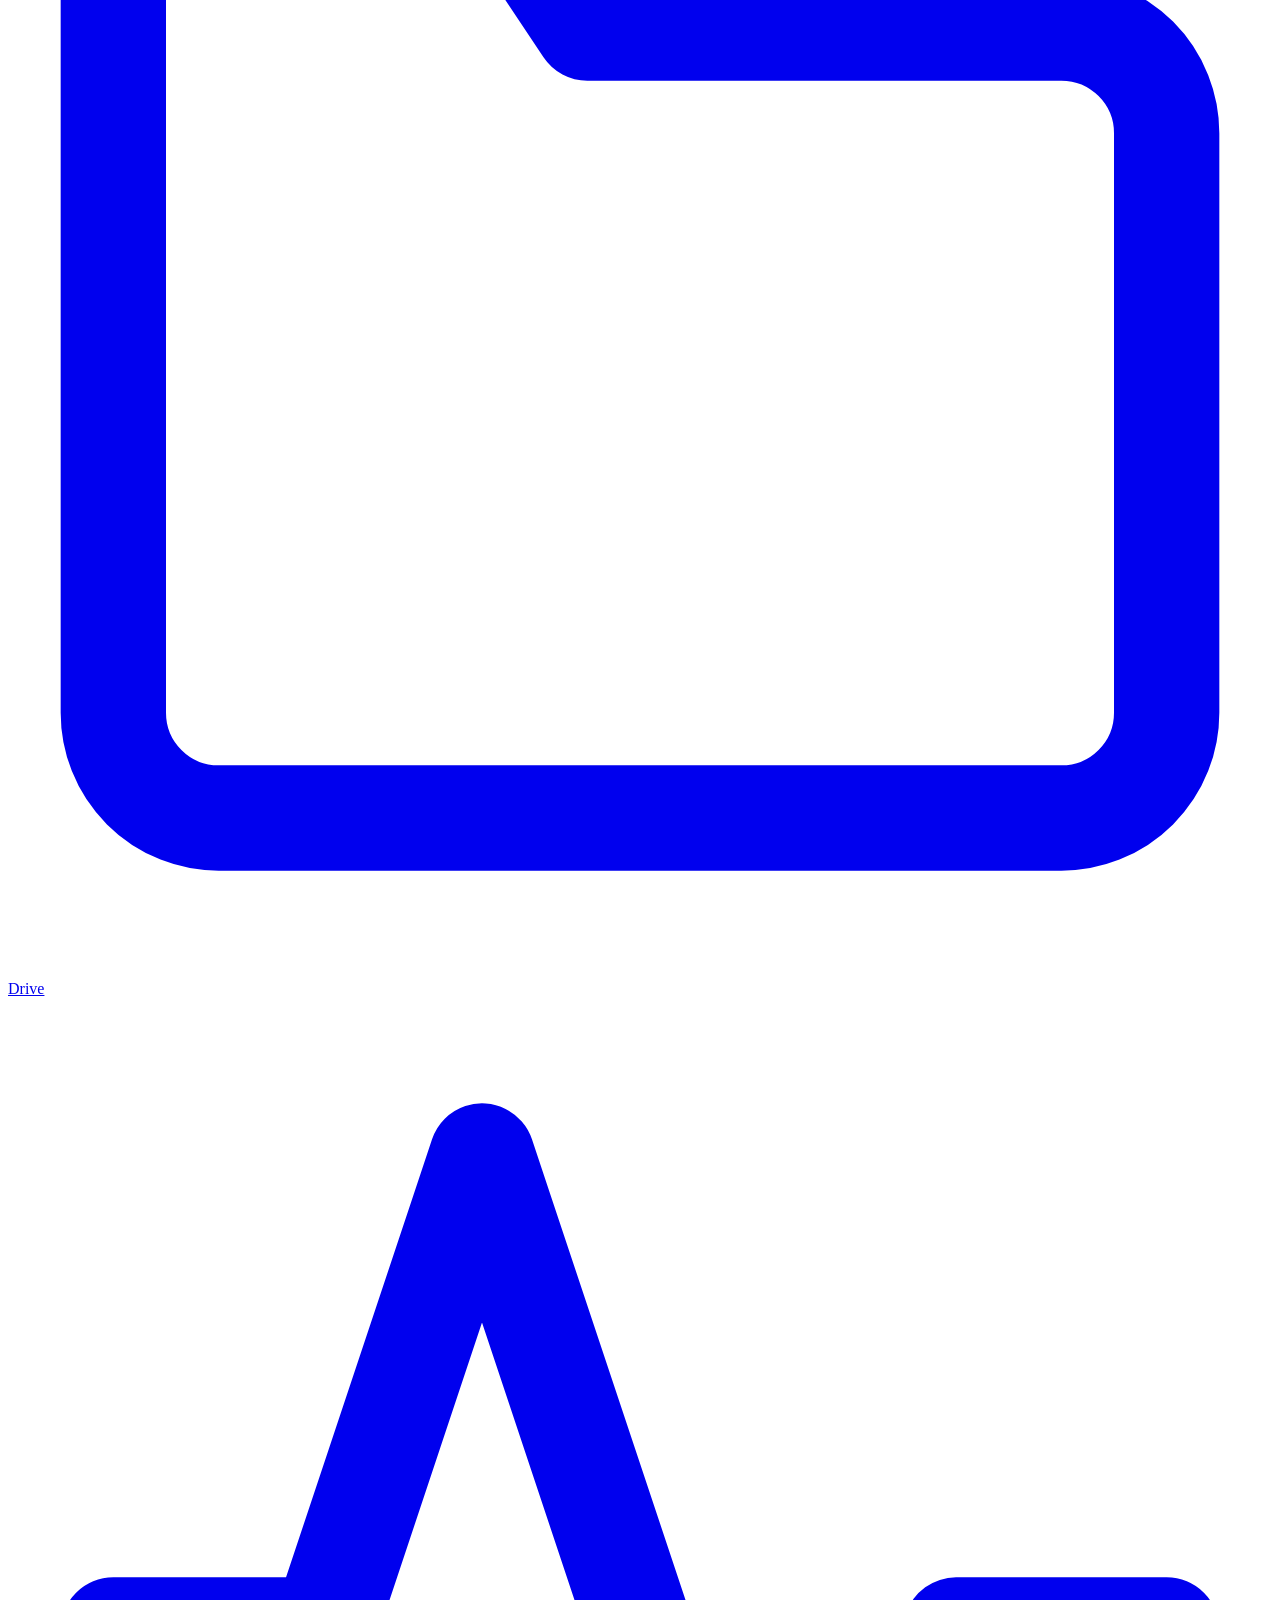
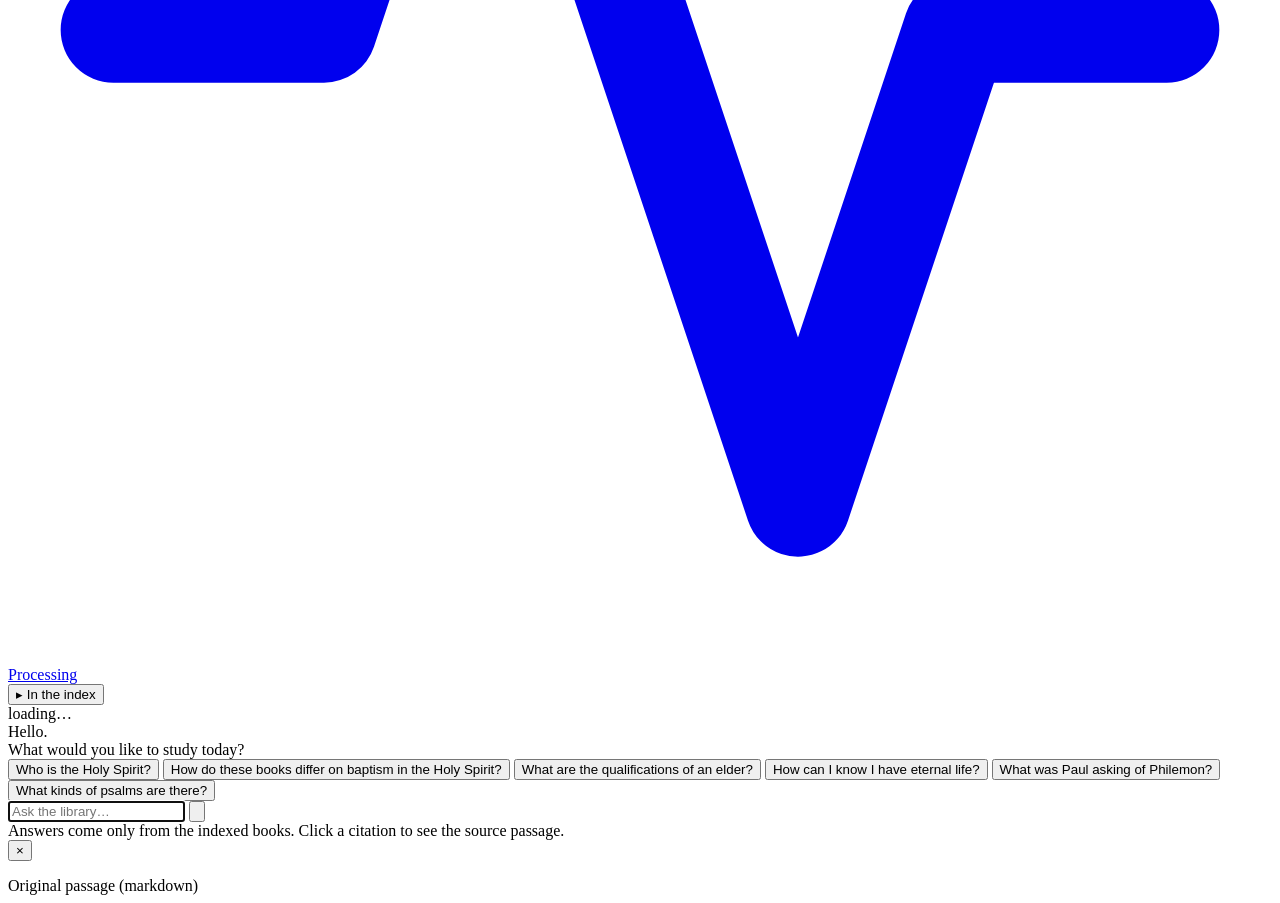
==== commit b29b88f6: "Redesign the UI: Gemini-style shell, Drive-style browser, processing dashboard One design system in " ====
--- a/src/library_rag/web/static/index.html
+++ b/src/library_rag/web/static/index.html
@@ -3,178 +3,83 @@
 <head>
 <meta charset="utf-8">
 <meta name="viewport" content="width=device-width, initial-scale=1">
-<title>library-rag</title>
+<title>Library — chat</title>
 <link rel="stylesheet" href="/static/app.css">
 </head>
 <body>
-<header>
-  <h1>library-rag</h1>
-  <nav>
-    <a href="/" class="on">Research</a>
-    <a href="/library">Browse the drive</a>
-  </nav>
-  <span class="sub" id="libsummary">loading index…</span>
-</header>
-
-<main>
-  <form id="f">
-    <input type="text" id="q" placeholder="Ask about the Holy Spirit, doctrine, an epistle…" autocomplete="off" autofocus>
-    <button type="submit" id="go">Ask</button>
-  </form>
-
-  <div class="examples" id="ex">
-    <button>Who is the Holy Spirit?</button>
-    <button>How do these books differ on baptism in the Holy Spirit?</button>
-    <button>What are the qualifications of an elder?</button>
-    <button>How can I know I have eternal life?</button>
-    <button>What was Paul asking of Philemon?</button>
-    <button>What kinds of psalms are there?</button>
+<div class="shell">
+
+  <aside class="side">
+    <div class="brand"><span class="logo"></span>Library</div>
+    <nav class="snav">
+      <a href="/" class="on">
+        <svg viewBox="0 0 24 24" fill="none" stroke="currentColor" stroke-width="2" stroke-linecap="round" stroke-linejoin="round"><path d="M21 15a2 2 0 0 1-2 2H7l-4 4V5a2 2 0 0 1 2-2h14a2 2 0 0 1 2 2z"/></svg>
+        Chat</a>
+      <a href="/library">
+        <svg viewBox="0 0 24 24" fill="none" stroke="currentColor" stroke-width="2" stroke-linecap="round" stroke-linejoin="round"><path d="M22 19a2 2 0 0 1-2 2H4a2 2 0 0 1-2-2V5a2 2 0 0 1 2-2h5l2 3h9a2 2 0 0 1 2 2z"/></svg>
+        Drive</a>
+      <a href="/queue">
+        <svg viewBox="0 0 24 24" fill="none" stroke="currentColor" stroke-width="2" stroke-linecap="round" stroke-linejoin="round"><polyline points="22 12 18 12 15 21 9 3 6 12 2 12"/></svg>
+        Processing</a>
+    </nav>
+    <div class="sidebooks">
+      <button class="sidehead" id="bookstoggle" aria-expanded="false">
+        <span class="chev">▸</span> In the index
+        <span class="count" id="bookcount"></span>
+      </button>
+      <ul id="navbooks" hidden></ul>
+    </div>
+    <div class="sidefoot" id="sidefoot">loading…</div>
+  </aside>
+
+  <div class="page">
+    <div class="chatwrap">
+      <div class="msgs" id="msgs">
+        <div class="hello" id="hello">
+          <div class="hi">Hello.</div>
+          <div class="sub">What would you like to study today?</div>
+          <div class="examples" id="ex">
+            <button>Who is the Holy Spirit?</button>
+            <button>How do these books differ on baptism in the Holy Spirit?</button>
+            <button>What are the qualifications of an elder?</button>
+            <button>How can I know I have eternal life?</button>
+            <button>What was Paul asking of Philemon?</button>
+            <button>What kinds of psalms are there?</button>
+          </div>
+        </div>
+      </div>
+      <div class="composer">
+        <form id="f">
+          <input type="text" id="q" placeholder="Ask the library…" autocomplete="off" autofocus>
+          <button type="submit" class="send" id="go" aria-label="Send">
+            <svg viewBox="0 0 24 24" fill="currentColor"><path d="M3.4 20.4l17.9-7.7c.8-.36.8-1.5 0-1.84L3.4 3.16a.993.993 0 0 0-1.39.91L2 9.12c0 .5.37.93.87.99L17 12 2.87 13.88c-.5.07-.87.5-.87 1l.01 5.05c0 .71.73 1.2 1.39.91z"/></svg>
+          </button>
+        </form>
+        <div class="note">Answers come only from the indexed books. Click a citation to see the source passage.</div>
+      </div>
+    </div>
   </div>
 
-  <div id="out"></div>
-
-  <details class="card">
-    <summary>What's in the index</summary>
-    <ul class="lib" id="lib"></ul>
-    <ul class="lib pending" id="pending"></ul>
-    <div class="upload">
-      <label class="uploadbtn">
-        Add a book (PDF)
-        <input type="file" id="file" accept="application/pdf,.pdf" hidden>
-      </label>
-      <span class="uploadnote" id="uploadnote"></span>
-    </div>
-  </details>
-
-  <details class="card" id="browsecard">
-    <summary>Find a book to read next</summary>
-    <form id="bf">
-      <input type="text" id="bq" autocomplete="off"
-             placeholder="What do you want to study? e.g. the parables, church history…">
-      <button type="submit" id="bgo">Browse</button>
-    </form>
-    <div class="sub browsehint">
-      Searches ~57,500 books by meaning, not just title. Books you already have
-      are excluded.
-    </div>
-    <div id="btrail"></div>
-    <div id="bout"></div>
-  </details>
-</main>
-
-<div id="pop">
-  <button class="close" id="popclose" aria-label="close">&times;</button>
-  <div class="title" id="poptitle"></div>
-  <dl class="meta" id="popmeta"></dl>
-  <div class="quote" id="popquote"></div>
+</div>
+
+<div id="panel" aria-hidden="true">
+  <div class="phead">
+    <div class="ptitle" id="ptitle"></div>
+    <button class="close" id="pclose" aria-label="Close">&times;</button>
+  </div>
+  <div class="pbody">
+    <dl class="meta" id="pmeta"></dl>
+    <div class="rawhead">Original passage (markdown)</div>
+    <div class="raw" id="praw"></div>
+  </div>
 </div>
 
 <script src="/static/app.js"></script>
 <script>
-function stage(b) {
-  const base = STAGE[b.status] || b.status;
-  // page_count is written by mark_extracted, so it is only meaningful once the
-  // book has been read; before that it is NULL (or a leftover from a prior run).
-  const known = b.pages && (b.status === 'extracted' || b.status === 'chunked');
-  return known ? `${base}, ${b.pages} pages` : base;
-}
-
-function terminalLabel(b) {
-  if (b.status === 'needs_ocr') return 'needs OCR — this PDF has no text layer';
-  return `failed — ${esc(b.error || 'unknown error')}`;
-}
-
-// Poll while anything is mid-pipeline. Ingestion takes minutes, so the upload
-// response only confirms the book was QUEUED -- this is what reports progress.
-let pollTimer = null;
-function loadBooks() {
-  return fetch('/api/books').then(r => r.json()).then(d => {
-    $('#libsummary').textContent =
-      `${d.books.length} books · ${d.total_chunks.toLocaleString()} chunks indexed`;
-    $('#lib').innerHTML = d.books.map(b =>
-      `<li><span>${esc(b.title)} — ${b.pages ?? '?'} pages, ${b.chunks} chunks</span>` +
-      `<button class="del" data-id="${b.id}" data-title="${esc(b.title)}" ` +
-      `title="Remove this book">&times;</button></li>`).join('');
-
-    const pending = d.pending || [];
-    $('#pending').innerHTML = pending.map(b => {
-      const terminal = TERMINAL.has(b.status);
-      const label = terminal ? terminalLabel(b) : `${esc(stage(b))}…${age(b.claim_age_s)}`;
-      // A stuck book gets a delete control too -- otherwise the only way out of
-      // a bad upload is SQL.
-      const del = terminal
-        ? `<button class="del" data-id="${b.id}" data-title="${esc(b.title)}">&times;</button>`
-        : '';
-      return `<li class="${terminal ? 'failed' : 'loading'}">` +
-             `<span>${esc(b.title)} — ${label}</span>${del}</li>`;
-    }).join('');
-
-    // Only a book actually moving through the pipeline justifies polling; one
-    // sitting at a terminal status never changes on its own, and polling it
-    // forever would be a request loop with no possible outcome.
-    const working = pending.some(b => !TERMINAL.has(b.status));
-    clearTimeout(pollTimer);
-    if (working) pollTimer = setTimeout(loadBooks, 3000);
-  }).catch(() => $('#libsummary').textContent = 'index unavailable');
-}
-loadBooks();
-
-// Delete is a hard delete of the row, its chunks and its files, so confirm by
-// name rather than by a bare "are you sure" that says nothing about what goes.
-document.addEventListener('click', async e => {
-  const btn = e.target.closest('.del');
-  if (!btn) return;
-  const { id, title } = btn.dataset;
-  if (!confirm(`Remove "${title}" from the library?\n\nThis deletes its passages and the uploaded file. You can add it again later.`)) return;
-  btn.disabled = true;
-  const note = $('#uploadnote');
-  try {
-    const r = await fetch(`/api/books/${id}`, { method: 'DELETE' });
-    const d = await r.json();
-    if (!r.ok) throw new Error(d.detail || `delete failed (${r.status})`);
-    note.className = 'uploadnote';
-    note.textContent = `Removed ${d.title}.`;
-    loadBooks();
-  } catch (err) {
-    btn.disabled = false;
-    note.className = 'uploadnote err';
-    note.textContent = err.message;
-  }
-});
-
-$('#file').addEventListener('change', async e => {
-  const file = e.target.files[0];
-  if (!file) return;
-  e.target.value = '';                       // so re-picking the same file re-fires
-  const note = $('#uploadnote');
-  note.className = 'uploadnote';
-  note.textContent = `uploading ${file.name}…`;
-
-  const body = new FormData();
-  body.append('file', file);
-  try {
-    const r = await fetch('/api/books/upload', { method: 'POST', body });
-    const d = await r.json();
-    if (!r.ok) throw new Error(d.detail || `upload failed (${r.status})`);
-    note.textContent = d.already_indexed
-      ? `${d.title} is already indexed — nothing to do.`
-      : `${d.title} queued. Indexing takes a few minutes.`;
-    $('details.card').open = true;
-    loadBooks();
-  } catch (err) {
-    note.className = 'uploadnote err';
-    note.textContent = err.message;
-  }
-});
-
-$('#ex').addEventListener('click', e => {
-  if (e.target.tagName === 'BUTTON') { $('#q').value = e.target.textContent; $('#f').requestSubmit(); }
-});
-
-
-// Minimal markdown -> HTML. Escapes first, so nothing the model writes can
-// inject markup; only the subset below is promoted back to tags. claude.ai
-// renders markdown too -- the raw ** you were seeing was us not rendering it.
+// Minimal markdown -> HTML for the ANSWER only. Escapes first, so nothing the
+// model writes can inject markup; only the subset below is promoted back to
+// tags. The user never sees raw markdown here -- the original text lives in
+// the citation panel instead.
 function md(text, citeFn) {
   const blocks = esc(text).trim().split(/\n{2,}/);
   const inline = t => {
@@ -184,7 +89,7 @@
     t = t.replace(/\*\*(.+?)\*\*/g, '<strong>$1</strong>')
          .replace(/(^|[\s(])\*([^*\n]+)\*(?=[\s.,;:)]|$)/g, '$1<em>$2</em>')
          .replace(/`([^`]+)`/g, '<code>$1</code>')
-         .replace(/&quot;([^&]{1,200}?)&quot;/g, '\u201c$1\u201d');
+         .replace(/&quot;([^&]{1,200}?)&quot;/g, '“$1”');
     return citeFn ? citeFn(t) : t;
   };
   return blocks.map(b => {
@@ -202,258 +107,153 @@
   }).join('');
 }
 
-// ---- Citation popover ----
-// One source-of-truth map keyed by citation number; both modes populate it, so
-// [n] in the prose always resolves to the exact passage the model was given.
-let SOURCES = {};
-
-function bodyOf(s) {
-  // content has the heading trail prepended by chunking.py; show the prose only.
-  const parts = s.content.split('\n\n');
-  return parts.length > 1 ? parts.slice(1).join('\n\n') : s.content;
-}
-
-function showCite(el, n) {
-  const s = SOURCES[n];
-  const pop = $('#pop');
+// ---- Citation panel ----
+// Sources are PER TURN: two questions can both have a source [1], and each
+// citation must resolve to the passage its own run was given.
+const TURNS = [];
+
+function showSource(ti, n) {
+  const s = (TURNS[ti] || {})[n];
   if (!s) return;
   document.querySelectorAll('.answer cite.on').forEach(c => c.classList.remove('on'));
-  el.classList.add('on');
-
-  $('#poptitle').textContent = s.book;
+  const el = document.querySelector(`.answer cite[data-t="${ti}"][data-n="${n}"]`);
+  if (el) el.classList.add('on');
+
+  $('#ptitle').textContent = s.book;
+  // Everything the retrieval layer knows about this passage. The panel is the
+  // one place metadata appears, so nothing is trimmed for tidiness.
   const rows = [
     ['Section', s.heading_trail ? s.heading_trail.replace(/\*\*/g, '') : '—'],
-    ['Page', s.pages + (s.book_pages ? ` of ${s.book_pages}` : '')],
+    ['Pages', s.pages + (s.book_pages ? ` (book has ${s.book_pages})` : '')],
     ['Passage', s.ordinal != null ? `${s.ordinal + 1} of ${s.total_chunks}` : '—'],
     ['Length', s.tokens != null ? `${s.tokens} tokens` : '—'],
-    ['Distance', `${s.distance}${s.distance <= 0.70 ? '' : ' (weak)'}`],
+    ['Distance', `${s.distance}${s.distance <= 0.70 ? '' : ' (weak match)'}`],
+    ['Citation', `[${s.n}]`],
+    ['Chunk id', s.chunk_id],
+    ['Book id', s.book_id],
   ];
-  $('#popmeta').innerHTML = rows
+  $('#pmeta').innerHTML = rows
     .map(([k, v]) => `<dt>${k}</dt><dd>${esc(String(v))}</dd>`).join('');
-  $('#popquote').textContent = bodyOf(s);
-
-  pop.classList.add('show');
-  const r = el.getBoundingClientRect();
-  const w = pop.offsetWidth;
-  let left = r.left + window.scrollX - w / 2 + r.width / 2;
-  left = Math.max(12, Math.min(left, window.innerWidth - w - 12));
-  let top = r.bottom + window.scrollY + 8;
-  if (top + pop.offsetHeight > window.scrollY + window.innerHeight) {
-    top = r.top + window.scrollY - pop.offsetHeight - 8;
-  }
-  pop.style.left = left + 'px';
-  pop.style.top = Math.max(8, top) + 'px';
-}
-
-function hideCite() {
-  $('#pop').classList.remove('show');
+  // textContent, not innerHTML: this is the ORIGINAL markdown, shown verbatim.
+  $('#praw').textContent = s.content;
+  $('#panel').classList.add('show');
+}
+
+function hidePanel() {
+  $('#panel').classList.remove('show');
   document.querySelectorAll('.answer cite.on').forEach(c => c.classList.remove('on'));
 }
 
-$('#popclose').addEventListener('click', hideCite);
-document.addEventListener('keydown', e => { if (e.key === 'Escape') hideCite(); });
+$('#pclose').addEventListener('click', hidePanel);
+document.addEventListener('keydown', e => { if (e.key === 'Escape') hidePanel(); });
 document.addEventListener('click', e => {
   const cite = e.target.closest('.answer cite');
-  if (cite) { showCite(cite, cite.dataset.n); e.stopPropagation(); return; }
-  if (!e.target.closest('#pop')) hideCite();
+  if (cite) { showSource(cite.dataset.t, cite.dataset.n); e.stopPropagation(); return; }
+  if (!e.target.closest('#panel')) hidePanel();
 });
 
-const citeSpans = html =>
-  html.replace(/\[(\d+)\]/g, (m, n) => SOURCES[n]
-    ? `<cite data-n="${n}" title="${esc(SOURCES[n].book)} \u2014 ${esc(SOURCES[n].pages)}">${n}</cite>`
-    : m);
-const citeify = text => md(text, citeSpans);
-
-// ---- Research mode: SSE, render the loop as it happens ----
+const citeify = (text, ti) => md(text, html =>
+  html.replace(/\[(\d+)\]/g, (m, n) => (TURNS[ti] || {})[n]
+    ? `<cite data-t="${ti}" data-n="${n}" title="${esc(TURNS[ti][n].book)} — ${esc(TURNS[ti][n].pages)}">${n}</cite>`
+    : m));
+
+// ---- The conversation ----
+const scrollDown = () => { const m = $('#msgs'); m.scrollTop = m.scrollHeight; };
+
+function addTurn(question) {
+  const ti = TURNS.length;
+  TURNS.push({});
+  $('#hello')?.remove();
+  $('#msgs').insertAdjacentHTML('beforeend',
+    `<div class="turn" id="turn-${ti}">
+       <div class="msg user">${esc(question)}</div>
+       <div class="msg bot">
+         <details class="trace"><summary id="tsum-${ti}">Researching…</summary>
+           <div class="trace-body" id="trace-${ti}"></div>
+         </details>
+         <div class="answer" id="ans-${ti}"></div>
+       </div>
+     </div>`);
+  scrollDown();
+  return ti;
+}
+
+$('#ex').addEventListener('click', e => {
+  if (e.target.tagName === 'BUTTON') { $('#q').value = e.target.textContent; $('#f').requestSubmit(); }
+});
+
 $('#f').addEventListener('submit', async e => {
   e.preventDefault();
   const question = $('#q').value.trim();
   if (!question) return;
+  $('#q').value = '';
   $('#go').disabled = true;
 
+  const ti = addTurn(question);
   const steps = [];
-  const paint = (answerHtml, sources) => {
-    $('#out').innerHTML =
-      (answerHtml ? `<div class="card"><div class="answer">${answerHtml}</div></div>` : '') +
-      `<details class="card"><summary>How this was researched — ${steps.filter(s => s.t === 'search').length} searches</summary>
-         <div class="trace">${steps.map(s => s.html).join('')}</div></details>` +
-      '';
-  };
-  steps.push({ t: 'x', html: `<div class="step status loading"><span class="lbl">start</span> thinking…</div>` });
-  paint('', null);
+  const trace = $(`#trace-${ti}`), sum = $(`#tsum-${ti}`), ans = $(`#ans-${ti}`);
+  const paintTrace = () => { trace.innerHTML = steps.map(s => s.html).join(''); scrollDown(); };
+  let searches = 0;
+  steps.push({ html: `<div class="step status loading"><span class="lbl">start</span>thinking…</div>` });
+  paintTrace();
 
   try {
     const r = await fetch('/api/research', {
       method: 'POST', headers: {'Content-Type': 'application/json'},
-      body: JSON.stringify({ question, k: 8 })
+      body: JSON.stringify({ question })
     });
-    if (!r.ok) throw new Error(r.statusText);
-    let answerHtml = '', rawAnswer = '', sources = null;
+    if (!r.ok) throw new Error((await r.json().catch(() => ({}))).detail || r.statusText);
+    let rawAnswer = '';
     steps.length = 0;
 
     // `terminal: 'done'` is what turns a dropped connection into an error. A
     // stream that just stops leaves the trail half-drawn and the page silent.
-    await readEventStream(r, e => {
-      if (e.type === 'thinking') {
-          steps.push({ t: 'think', html: `<div class="step"><span class="lbl">reasoning</span><span class="think">${esc(e.text)}</span></div>` });
-        } else if (e.type === 'search') {
-          steps.push({ t: 'search', html: e.query
-            ? `<div class="step"><span class="lbl">search</span><span class="q">“${esc(e.query)}”</span>${e.book_id ? ` <span class="badge">book ${e.book_id}</span>` : ''}</div>`
-            : `<div class="step"><span class="lbl">tool</span><span class="q">list_books</span></div>` });
-        } else if (e.type === 'results') {
-          const last = steps[steps.length - 1];
-          last.html += `<div class="hits">${e.hits.map(h =>
-            `<div class="${h.weak ? 'w' : ''}"><b>[${h.n}]</b> d=${h.distance} · ${esc(h.book).slice(0,40)} ${h.pages}${h.heading ? ' · ' + esc(h.heading).slice(0,54) : ''}</div>`
-          ).join('')}${e.strong === 0 ? '<div class="w">— no strong matches; agent should rephrase</div>' : ''}</div>`;
-        } else if (e.type === 'answer') {
-          rawAnswer = e.text;
-        } else if (e.type === 'done') {
-          sources = e.sources.map(s => ({ ...s, relevant: s.distance <= 0.70 }));
-          SOURCES = Object.fromEntries(sources.map(x => [String(x.n), x]));
-          answerHtml = citeify(rawAnswer);
-      } else if (e.type === 'error') {
-        throw new Error(e.message);
+    await readEventStream(r, ev => {
+      if (ev.type === 'thinking') {
+        steps.push({ html: `<div class="step"><span class="lbl">reasoning</span><span class="think">${esc(ev.text)}</span></div>` });
+      } else if (ev.type === 'search') {
+        if (ev.query) searches++;
+        sum.textContent = `Researching… ${searches} search${searches === 1 ? '' : 'es'}`;
+        steps.push({ html: ev.query
+          ? `<div class="step"><span class="lbl">search</span><span class="q">“${esc(ev.query)}”</span>${ev.book_id ? ` <span class="badge">book ${ev.book_id}</span>` : ''}</div>`
+          : `<div class="step"><span class="lbl">tool</span><span class="q">list_books</span></div>` });
+      } else if (ev.type === 'results') {
+        const last = steps[steps.length - 1];
+        last.html += `<div class="hits">${ev.hits.map(h =>
+          `<div class="${h.weak ? 'w' : ''}"><b>[${h.n}]</b> d=${h.distance} · ${esc(h.book).slice(0,40)} ${h.pages}${h.heading ? ' · ' + esc(h.heading).slice(0,54) : ''}</div>`
+        ).join('')}${ev.strong === 0 ? '<div class="w">— no strong matches; agent should rephrase</div>' : ''}</div>`;
+      } else if (ev.type === 'answer') {
+        rawAnswer = ev.text;
+      } else if (ev.type === 'done') {
+        TURNS[ti] = Object.fromEntries(ev.sources.map(s => [String(s.n), s]));
+        ans.innerHTML = citeify(rawAnswer, ti);
+        sum.textContent = `Researched · ${searches} search${searches === 1 ? '' : 'es'} · ${ev.sources.length} sources`;
+      } else if (ev.type === 'error') {
+        throw new Error(ev.message);
       }
-      paint(answerHtml, sources);
+      paintTrace();
     }, {
       terminal: 'done',
       // Not a timeout -- a hard question legitimately runs for a minute, and
       // killing one that is merely slow is worse than waiting. This only
       // changes what the user is told.
       onStall: secs => {
-        steps.push({ t: 'x', html: `<div class="step status warn"><span class="lbl">waiting</span>` +
+        steps.push({ html: `<div class="step status warn"><span class="lbl">waiting</span>` +
           `no update for ${secs}s — still connected, but the model may be stuck.</div>` });
-        paint(answerHtml, sources);
+        paintTrace();
       },
     });
   } catch (err) {
-    $('#out').insertAdjacentHTML('beforeend', `<div class="card err">${esc(String(err.message || err))}</div>`);
+    sum.textContent = 'Research failed';
+    ans.innerHTML = `<p class="err">${esc(String(err.message || err))}</p>`;
+    scrollDown();
   } finally {
     $('#go').disabled = false;
+    $('#q').focus();
   }
 });
 
-// ------------------------------------------------------------------ browse --
-// Same SSE contract as /api/research: `data: {json}\n\n` frames off a reader.
-// Streamed because the agent runs several Drive searches over tens of seconds,
-// and showing which ones it chose is what separates a shortlist you can trust
-// from a list of plausible-looking titles.
-
-const TOOL_LABEL = {
-  search_drive: 'search', browse_folder: 'browse',
-  estimate_pipeline: 'estimate', recommend: 'shortlist',
-};
-
-function toolLine(e) {
-  const i = e.input || {};
-  const arg = i.query || i.name_contains || i.folder_id || '';
-  return `<div class="bstep"><span class="lbl">${esc(TOOL_LABEL[e.name] || e.name)}</span>` +
-         `${arg ? `“${esc(String(arg))}”` : ''}</div>`;
-}
-
-function resultLine(s) {
-  const bits = [];
-  if (s.returned != null) bits.push(`${s.returned} found`);
-  if (s.total_pdfs != null && s.truncated) bits.push(`of ${s.total_pdfs}`);
-  if (s.already_indexed) bits.push(`${s.already_indexed} already yours`);
-  if (s.hit_limit) bits.push('hit the limit');
-  if (s.picks != null) bits.push(`${s.picks} picked`);
-  return bits.length
-    ? `<div class="bstep"><span class="lbl"></span>${esc(bits.join(' · '))}</div>` : '';
-}
-
-function recCard(b, i) {
-  // A pick whose file_id the agent never actually saw is shown as an error, not
-  // rendered as a card -- a dead Drive link that looks real is worse than none.
-  if (b.unknown) {
-    return `<div class="rec bad"><div class="body"><div class="t">Unusable suggestion</div>` +
-           `<div class="why">${esc(b.error)}</div></div></div>`;
-  }
-  const size = b.size_mb != null ? `${b.size_mb} MB` : 'size unknown';
-  const action = b.indexed
-    ? `<span class="badge">already yours</span>`
-    : `<button class="add" data-i="${i}">Add to library</button>`;
-  return `<div class="rec${b.indexed ? ' owned' : ''}">` +
-    `<div class="body"><div class="t">${esc(b.title)}</div>` +
-    `<div class="why">${esc(b.why || '')}</div>` +
-    `<div class="m">${esc(size)} · <a href="${esc(b.url)}" target="_blank" rel="noopener">view in Drive</a></div>` +
-    `</div>${action}</div>`;
-}
-
-let recs = [];
-
-$('#bf').addEventListener('submit', async e => {
-  e.preventDefault();
-  const interest = $('#bq').value.trim();
-  if (!interest) return;
-  $('#bgo').disabled = true;
-  $('#btrail').innerHTML = '<div class="bstep">looking…</div>';
-  $('#bout').innerHTML = '';
-  recs = [];
-
-  const trail = [];
-  try {
-    const r = await fetch('/api/browse', {
-      method: 'POST', headers: {'Content-Type': 'application/json'},
-      body: JSON.stringify({ interest })
-    });
-    if (!r.ok) throw new Error(r.statusText);
-    await readEventStream(r, ev => {
-        if (ev.type === 'tool') trail.push(toolLine(ev));
-        else if (ev.type === 'results') trail.push(resultLine(ev.summary));
-        else if (ev.type === 'tool_error') {
-          trail.push(`<div class="bstep berr">${esc(ev.name)} failed — ${esc(ev.message)}</div>`);
-        } else if (ev.type === 'recommendations') {
-          recs = ev.books;
-          $('#bout').innerHTML = recs.map(recCard).join('');
-        } else if (ev.type === 'answer') {
-          $('#bout').insertAdjacentHTML('beforeend',
-            `<div class="why" style="margin-top:10px">${esc(ev.text)}</div>`);
-        } else if (ev.type === 'error') {
-          $('#bout').insertAdjacentHTML('beforeend', `<div class="berr">${esc(ev.message)}</div>`);
-        }
-        $('#btrail').innerHTML = trail.join('');
-    }, {
-      terminal: 'done',
-      onStall: secs => {
-        trail.push(`<div class="bstep">no update for ${secs}s — still connected.</div>`);
-        $('#btrail').innerHTML = trail.join('');
-      },
-    });
-  } catch (err) {
-    $('#bout').innerHTML = `<div class="berr">${esc(String(err.message || err))}</div>`;
-  } finally {
-    $('#bgo').disabled = false;
-  }
-});
-
-// The agent recommends; the button acts. Nothing the agent does writes to the
-// library -- adding a book is always an explicit choice made here.
-$('#bout').addEventListener('click', async e => {
-  const btn = e.target.closest('.add');
-  if (!btn) return;
-  const book = recs[Number(btn.dataset.i)];
-  btn.disabled = true;
-  btn.textContent = 'adding…';
-  try {
-    const r = await fetch('/api/library/drive', {
-      method: 'POST', headers: {'Content-Type': 'application/json'},
-      body: JSON.stringify({ file_ids: [book.file_id] })
-    });
-    const d = await r.json();
-    if (!r.ok) throw new Error(d.detail || `failed (${r.status})`);
-    btn.textContent = d.added.length ? 'queued' : 'already yours';
-    // The pending list and its stage labels report the ingest from here on --
-    // no second progress mechanism needed.
-    $('details.card').open = true;
-    loadBooks();
-  } catch (err) {
-    btn.disabled = false;
-    btn.textContent = 'retry';
-    $('#bout').insertAdjacentHTML('beforeend', `<div class="berr">${esc(String(err.message || err))}</div>`);
-  }
-});
-
+refreshBooks();
 </script>
 </body>
 </html>
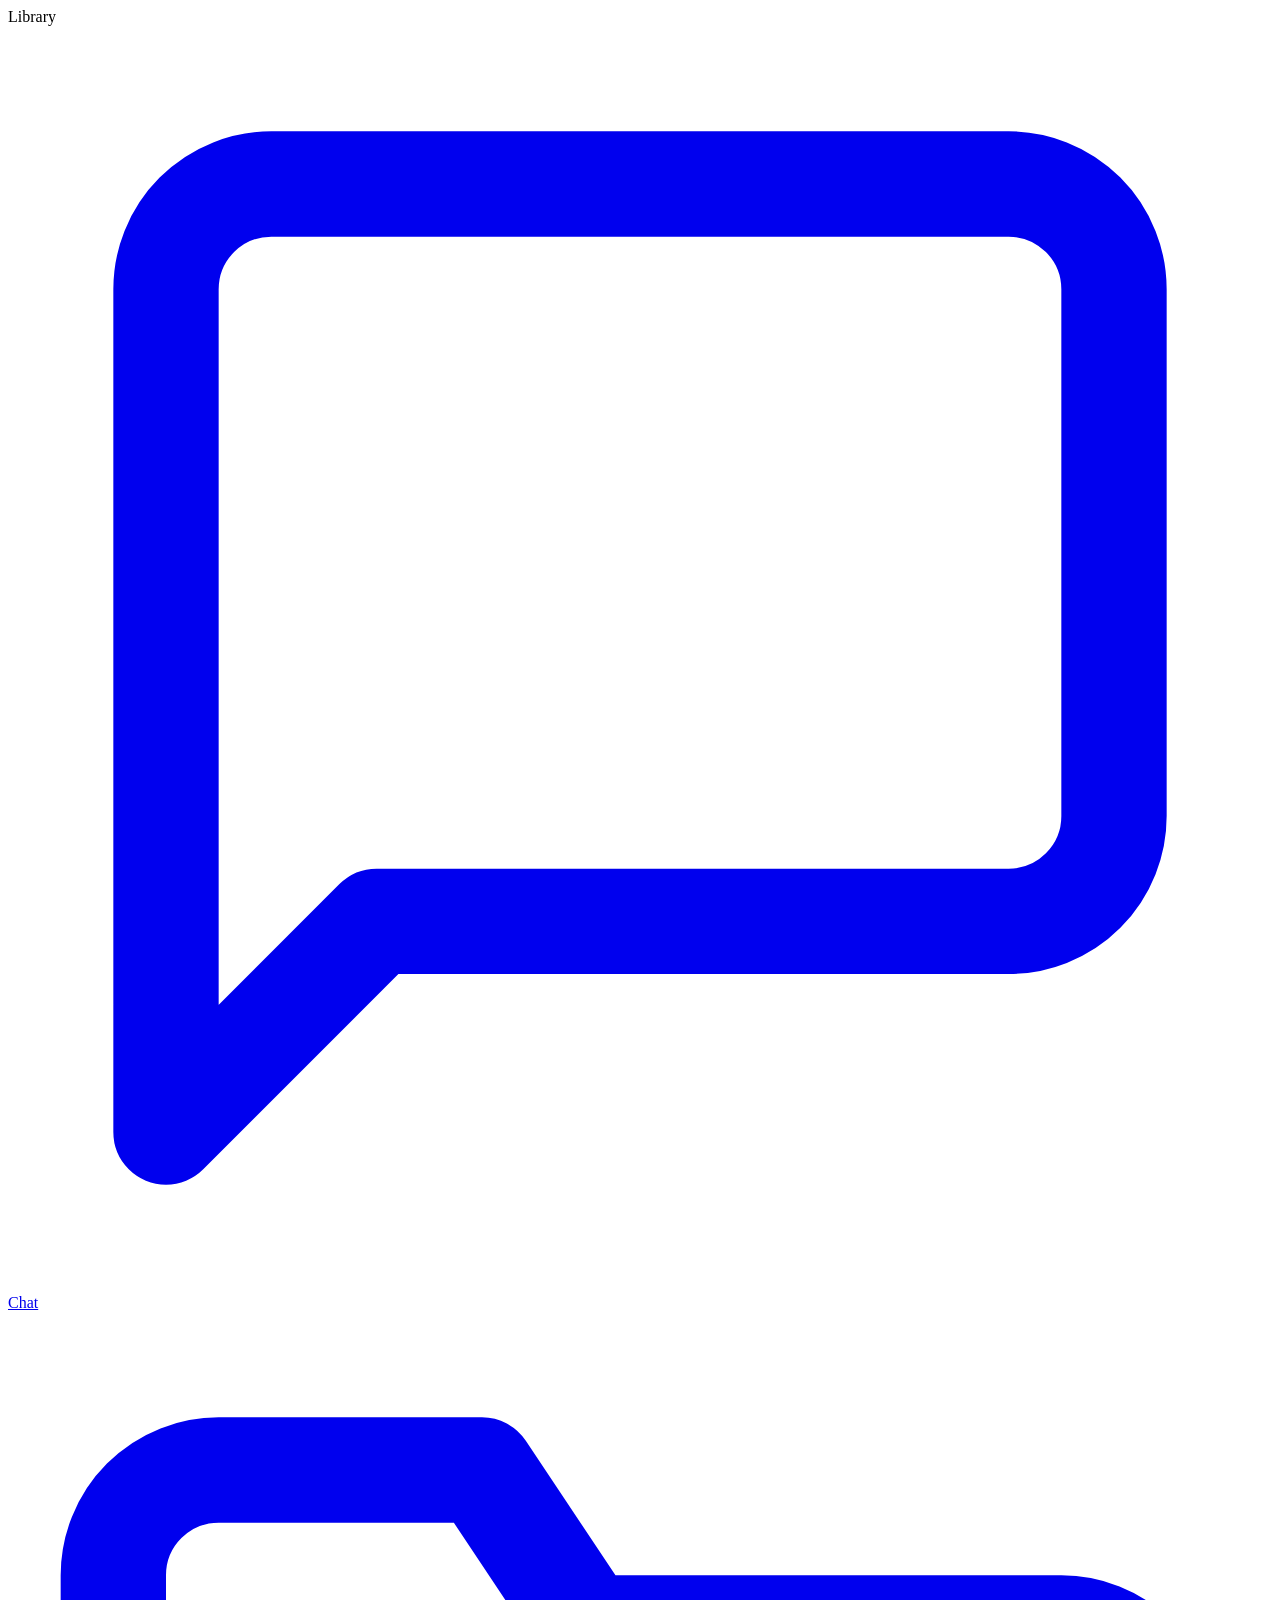
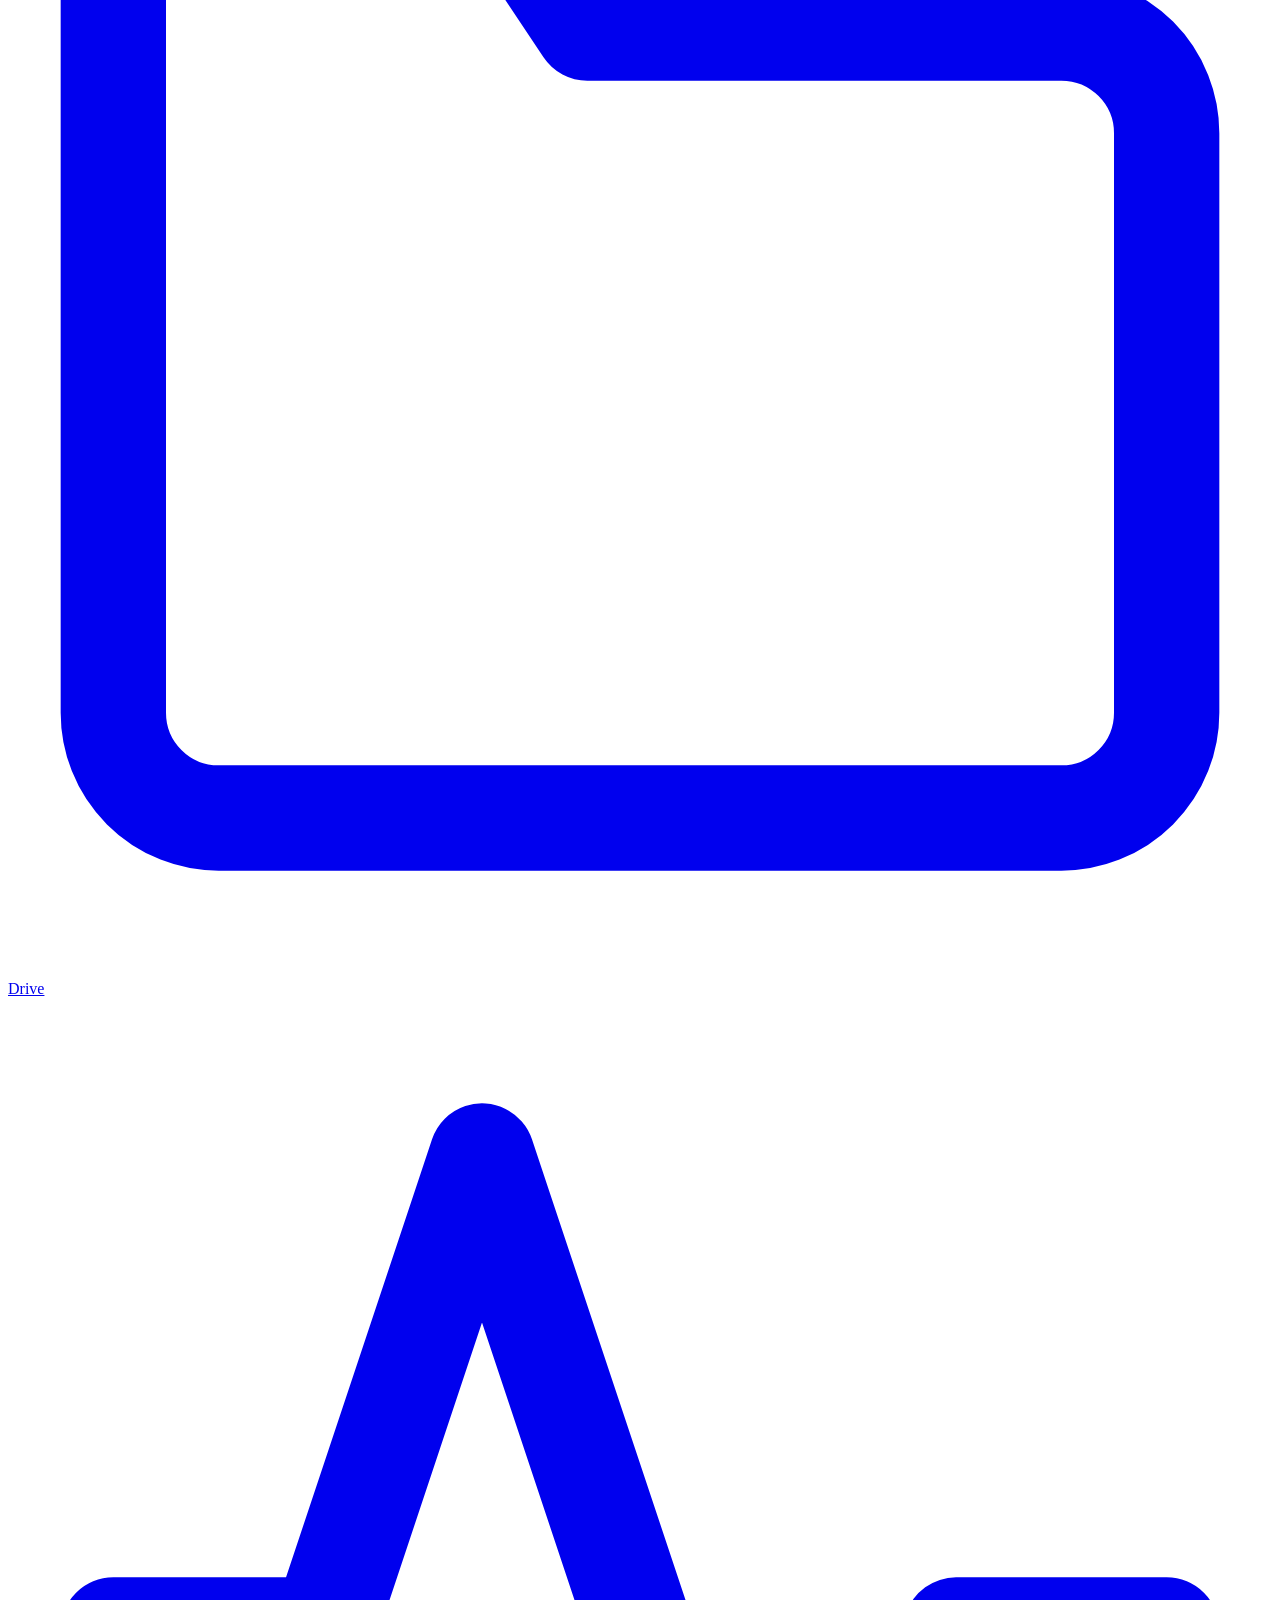
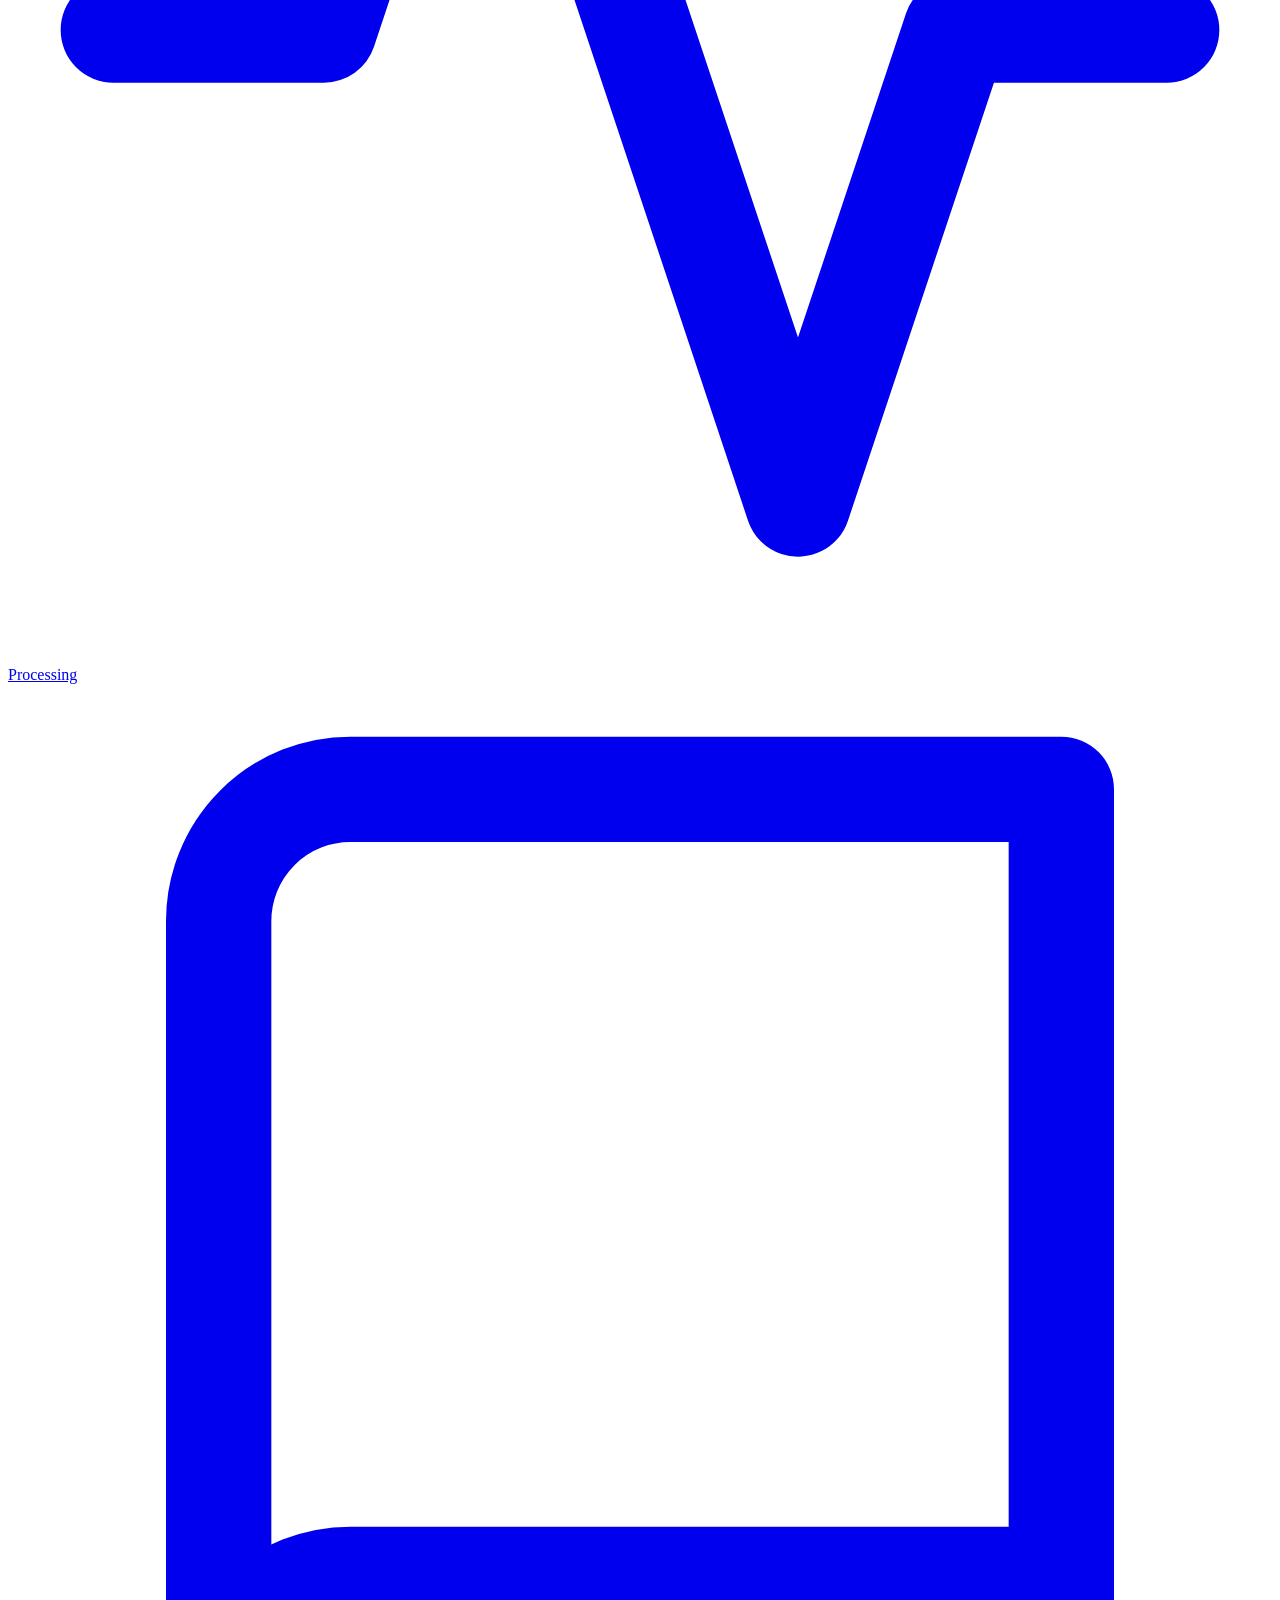
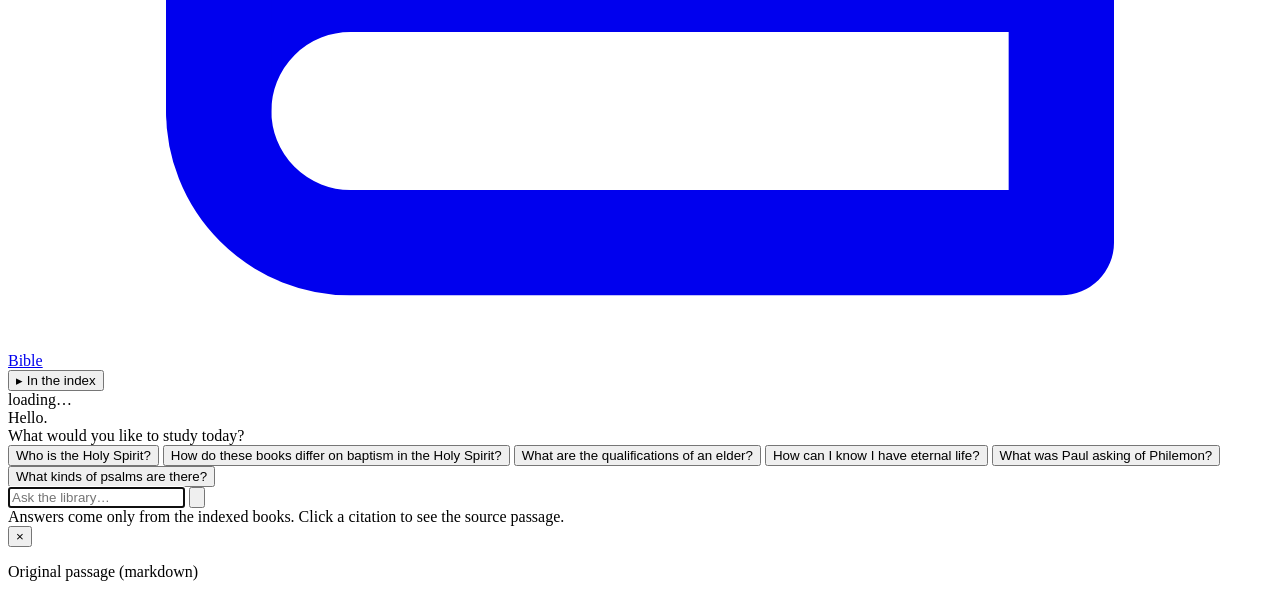
==== commit 2044fd3c: "Add an English Bible, gate the app behind Google sign-in, and package it for Cloud Run Three things " ====
--- a/src/library_rag/web/static/index.html
+++ b/src/library_rag/web/static/index.html
@@ -11,6 +11,10 @@
 
   <aside class="side">
     <div class="brand"><span class="logo"></span>Library</div>
+    <button class="newchat" id="reset" hidden title="Clear this conversation">
+      <svg viewBox="0 0 24 24" fill="none" stroke="currentColor" stroke-width="2" stroke-linecap="round"><path d="M12 5v14M5 12h14"/></svg>
+      New chat
+    </button>
     <nav class="snav">
       <a href="/" class="on">
         <svg viewBox="0 0 24 24" fill="none" stroke="currentColor" stroke-width="2" stroke-linecap="round" stroke-linejoin="round"><path d="M21 15a2 2 0 0 1-2 2H7l-4 4V5a2 2 0 0 1 2-2h14a2 2 0 0 1 2 2z"/></svg>
@@ -21,6 +25,9 @@
       <a href="/queue">
         <svg viewBox="0 0 24 24" fill="none" stroke="currentColor" stroke-width="2" stroke-linecap="round" stroke-linejoin="round"><polyline points="22 12 18 12 15 21 9 3 6 12 2 12"/></svg>
         Processing</a>
+      <a href="/bible">
+        <svg viewBox="0 0 24 24" fill="none" stroke="currentColor" stroke-width="2" stroke-linecap="round" stroke-linejoin="round"><path d="M4 19.5A2.5 2.5 0 0 1 6.5 17H20"/><path d="M6.5 2H20v20H6.5A2.5 2.5 0 0 1 4 19.5v-15A2.5 2.5 0 0 1 6.5 2z"/></svg>
+        Bible</a>
     </nav>
     <div class="sidebooks">
       <button class="sidehead" id="bookstoggle" aria-expanded="false">
@@ -29,6 +36,7 @@
       </button>
       <ul id="navbooks" hidden></ul>
     </div>
+    <div class="sideauth" id="sideauth" hidden></div>
     <div class="sidefoot" id="sidefoot">loading…</div>
   </aside>
 
@@ -69,6 +77,9 @@
   </div>
   <div class="pbody">
     <dl class="meta" id="pmeta"></dl>
+    <a id="ppdf" class="btn soft" target="_blank" rel="noopener" style="margin-bottom:16px" hidden>
+      Open the PDF at this page ↗
+    </a>
     <div class="rawhead">Original passage (markdown)</div>
     <div class="raw" id="praw"></div>
   </div>
@@ -136,6 +147,18 @@
     .map(([k, v]) => `<dt>${k}</dt><dd>${esc(String(v))}</dd>`).join('');
   // textContent, not innerHTML: this is the ORIGINAL markdown, shown verbatim.
   $('#praw').textContent = s.content;
+
+  // The real thing: the PDF itself, opened at the passage's first page. The
+  // endpoint redirects to storage or serves a local copy; the #page fragment
+  // is client-side and survives the redirect.
+  const pdf = $('#ppdf');
+  if (s.book_id != null && s.page_start != null) {
+    pdf.href = `/api/books/${s.book_id}/pdf#page=${s.page_start}`;
+    pdf.textContent = `Open the PDF at p.${s.page_start} ↗`;
+    pdf.hidden = false;
+  } else {
+    pdf.hidden = true;
+  }
   $('#panel').classList.add('show');
 }
 
@@ -158,12 +181,35 @@
     : m));
 
 // ---- The conversation ----
+// The conversation is DATA first, pixels second: every turn is stored in
+// sessionStorage as {question, run_id, status, events}, and all rendering is
+// derived by replaying those raw events through applyEvent -- the same
+// function that handles them live. That is what lets a page reload (chat ->
+// Drive -> chat) rebuild everything, and a still-running turn re-attach to
+// its server-side run and continue exactly where the buffer ends.
+// sessionStorage, not localStorage: "persistent over a session" -- a closed
+// tab is a finished conversation; New chat is the explicit reset within one.
+const CHAT_KEY = 'chat-v1';
+const CHAT = (() => {
+  try { return JSON.parse(sessionStorage.getItem(CHAT_KEY)) || { turns: [] }; }
+  catch { return { turns: [] }; }
+})();
+if (!Array.isArray(CHAT.turns)) CHAT.turns = [];
+function save() {
+  try { sessionStorage.setItem(CHAT_KEY, JSON.stringify(CHAT)); } catch { /* quota -- display still works */ }
+}
+
+const LIVE = new Set();  // AbortControllers of attached streams, for New chat
+
 const scrollDown = () => { const m = $('#msgs'); m.scrollTop = m.scrollHeight; };
 
 function addTurn(question) {
   const ti = TURNS.length;
   TURNS.push({});
-  $('#hello')?.remove();
+  const hello = $('#hello');
+  // Hidden, not removed: New chat brings it back, and removing it would
+  // orphan the suggestion-chip listener bound to #ex inside it.
+  if (hello) hello.hidden = true;
   $('#msgs').insertAdjacentHTML('beforeend',
     `<div class="turn" id="turn-${ti}">
        <div class="msg user">${esc(question)}</div>
@@ -174,8 +220,101 @@
          <div class="answer" id="ans-${ti}"></div>
        </div>
      </div>`);
+  updateReset();
   scrollDown();
   return ti;
+}
+
+function updateReset() {
+  $('#reset').hidden = CHAT.turns.length === 0;
+}
+
+// Per-turn rendering state. steps/searches/rawAnswer used to be closure-locals
+// of the submit handler, which made a turn unrebuildable after navigation --
+// now they live in a context any replay can reconstruct.
+function turnCtx(ti) {
+  return {
+    ti, steps: [], searches: 0, rawAnswer: '',
+    sum: $(`#tsum-${ti}`), trace: $(`#trace-${ti}`), ans: $(`#ans-${ti}`),
+    paint() { this.trace.innerHTML = this.steps.map(s => s.html).join(''); },
+  };
+}
+
+// One event, applied to one turn -- live and replayed events go through the
+// same code, so a restored turn is pixel-identical to the one that streamed.
+function applyEvent(ev, ctx) {
+  if (ev.type === 'thinking') {
+    ctx.steps.push({ html: `<div class="step"><span class="lbl">reasoning</span><span class="think">${esc(ev.text)}</span></div>` });
+  } else if (ev.type === 'search') {
+    if (ev.query) ctx.searches++;
+    ctx.sum.textContent = `Researching… ${ctx.searches} search${ctx.searches === 1 ? '' : 'es'}`;
+    ctx.steps.push({ html: ev.query
+      ? `<div class="step"><span class="lbl">search</span><span class="q">“${esc(ev.query)}”</span>${ev.book_id ? ` <span class="badge">book ${ev.book_id}</span>` : ''}</div>`
+      : `<div class="step"><span class="lbl">tool</span><span class="q">list_books</span></div>` });
+  } else if (ev.type === 'results') {
+    const last = ctx.steps[ctx.steps.length - 1];
+    if (last) last.html += `<div class="hits">${ev.hits.map(h =>
+      `<div class="${h.weak ? 'w' : ''}"><b>[${h.n}]</b> d=${h.distance} · ${esc(h.book).slice(0,40)} ${h.pages}${h.heading ? ' · ' + esc(h.heading).slice(0,54) : ''}</div>`
+    ).join('')}${ev.strong === 0 ? '<div class="w">— no strong matches; agent should rephrase</div>' : ''}</div>`;
+  } else if (ev.type === 'answer') {
+    ctx.rawAnswer = ev.text;
+  } else if (ev.type === 'done') {
+    TURNS[ctx.ti] = Object.fromEntries(ev.sources.map(s => [String(s.n), s]));
+    ctx.ans.innerHTML = citeify(ctx.rawAnswer, ctx.ti);
+    ctx.sum.textContent = `Researched · ${ctx.searches} search${ctx.searches === 1 ? '' : 'es'} · ${ev.sources.length} sources`;
+  } else if (ev.type === 'error') {
+    throw new Error(ev.message);
+  }
+}
+
+function renderFailure(ctx, message) {
+  ctx.sum.textContent = 'Research failed';
+  ctx.ans.innerHTML = `<p class="err">${esc(String(message))}</p>`;
+  scrollDown();
+}
+
+// Tail a run's event stream from wherever this turn's saved copy ends. The
+// server buffers everything, so a dropped or never-opened watcher loses
+// nothing -- `after` skips what was already applied from storage.
+async function attachStream(turn, ctx) {
+  const ctrl = new AbortController();
+  LIVE.add(ctrl);
+  try {
+    const r = await fetch(
+      `/api/research/${encodeURIComponent(turn.run_id)}/events?after=${turn.events.length}`,
+      { signal: ctrl.signal });
+    if (!r.ok) throw new Error((await r.json().catch(() => ({}))).detail || r.statusText);
+
+    // `terminal: 'done'` is what turns a dropped connection into an error. A
+    // stream that just stops leaves the trail half-drawn and the page silent.
+    await readEventStream(r, ev => {
+      turn.events.push(ev);
+      applyEvent(ev, ctx);
+      save();
+      ctx.paint();
+      scrollDown();
+    }, {
+      terminal: 'done',
+      // Not a timeout -- a hard question legitimately runs for a minute, and
+      // killing one that is merely slow is worse than waiting. This only
+      // changes what the user is told.
+      onStall: secs => {
+        ctx.steps.push({ html: `<div class="step status warn"><span class="lbl">waiting</span>` +
+          `no update for ${secs}s — still connected, but the model may be stuck.</div>` });
+        ctx.paint();
+      },
+    });
+    turn.status = 'done';
+    save();
+  } catch (err) {
+    if (ctrl.signal.aborted) return;  // New chat cut it off deliberately
+    turn.status = 'failed';
+    turn.error = String(err.message || err);
+    save();
+    renderFailure(ctx, turn.error);
+  } finally {
+    LIVE.delete(ctrl);
+  }
 }
 
 $('#ex').addEventListener('click', e => {
@@ -189,69 +328,85 @@
   $('#q').value = '';
   $('#go').disabled = true;
 
-  const ti = addTurn(question);
-  const steps = [];
-  const trace = $(`#trace-${ti}`), sum = $(`#tsum-${ti}`), ans = $(`#ans-${ti}`);
-  const paintTrace = () => { trace.innerHTML = steps.map(s => s.html).join(''); scrollDown(); };
-  let searches = 0;
-  steps.push({ html: `<div class="step status loading"><span class="lbl">start</span>thinking…</div>` });
-  paintTrace();
+  const turn = { question, run_id: null, status: 'running', events: [], error: null };
+  const ti = CHAT.turns.push(turn) - 1;
+  save();
+  addTurn(question);
+  const ctx = turnCtx(ti);
+  ctx.steps.push({ html: `<div class="step status loading"><span class="lbl">start</span>thinking…</div>` });
+  ctx.paint();
+  scrollDown();
 
   try {
-    const r = await fetch('/api/research', {
+    const d = await fetchJSON('/api/research', {
       method: 'POST', headers: {'Content-Type': 'application/json'},
       body: JSON.stringify({ question })
-    });
-    if (!r.ok) throw new Error((await r.json().catch(() => ({}))).detail || r.statusText);
-    let rawAnswer = '';
-    steps.length = 0;
-
-    // `terminal: 'done'` is what turns a dropped connection into an error. A
-    // stream that just stops leaves the trail half-drawn and the page silent.
-    await readEventStream(r, ev => {
-      if (ev.type === 'thinking') {
-        steps.push({ html: `<div class="step"><span class="lbl">reasoning</span><span class="think">${esc(ev.text)}</span></div>` });
-      } else if (ev.type === 'search') {
-        if (ev.query) searches++;
-        sum.textContent = `Researching… ${searches} search${searches === 1 ? '' : 'es'}`;
-        steps.push({ html: ev.query
-          ? `<div class="step"><span class="lbl">search</span><span class="q">“${esc(ev.query)}”</span>${ev.book_id ? ` <span class="badge">book ${ev.book_id}</span>` : ''}</div>`
-          : `<div class="step"><span class="lbl">tool</span><span class="q">list_books</span></div>` });
-      } else if (ev.type === 'results') {
-        const last = steps[steps.length - 1];
-        last.html += `<div class="hits">${ev.hits.map(h =>
-          `<div class="${h.weak ? 'w' : ''}"><b>[${h.n}]</b> d=${h.distance} · ${esc(h.book).slice(0,40)} ${h.pages}${h.heading ? ' · ' + esc(h.heading).slice(0,54) : ''}</div>`
-        ).join('')}${ev.strong === 0 ? '<div class="w">— no strong matches; agent should rephrase</div>' : ''}</div>`;
-      } else if (ev.type === 'answer') {
-        rawAnswer = ev.text;
-      } else if (ev.type === 'done') {
-        TURNS[ti] = Object.fromEntries(ev.sources.map(s => [String(s.n), s]));
-        ans.innerHTML = citeify(rawAnswer, ti);
-        sum.textContent = `Researched · ${searches} search${searches === 1 ? '' : 'es'} · ${ev.sources.length} sources`;
-      } else if (ev.type === 'error') {
-        throw new Error(ev.message);
-      }
-      paintTrace();
-    }, {
-      terminal: 'done',
-      // Not a timeout -- a hard question legitimately runs for a minute, and
-      // killing one that is merely slow is worse than waiting. This only
-      // changes what the user is told.
-      onStall: secs => {
-        steps.push({ html: `<div class="step status warn"><span class="lbl">waiting</span>` +
-          `no update for ${secs}s — still connected, but the model may be stuck.</div>` });
-        paintTrace();
-      },
-    });
+    }, 20000);
+    turn.run_id = d.run_id;
+    save();
+    ctx.steps.length = 0;  // replace the "thinking…" placeholder with the real trace
+    await attachStream(turn, ctx);
   } catch (err) {
-    sum.textContent = 'Research failed';
-    ans.innerHTML = `<p class="err">${esc(String(err.message || err))}</p>`;
-    scrollDown();
+    // attachStream reports its own failures; reaching here means the START
+    // failed -- the run never existed, so record and show that.
+    if (turn.status === 'running') {
+      turn.status = 'failed';
+      turn.error = String(err.message || err);
+      save();
+      renderFailure(ctx, turn.error);
+    }
   } finally {
     $('#go').disabled = false;
     $('#q').focus();
   }
 });
+
+$('#reset').addEventListener('click', () => {
+  for (const c of LIVE) c.abort();  // stop watching; orphaned runs just finish server-side
+  LIVE.clear();
+  try { sessionStorage.removeItem(CHAT_KEY); } catch { /* nothing to clear */ }
+  CHAT.turns = [];
+  TURNS.length = 0;
+  document.querySelectorAll('#msgs .turn').forEach(t => t.remove());
+  const hello = $('#hello');
+  if (hello) hello.hidden = false;
+  hidePanel();
+  $('#go').disabled = false;
+  updateReset();
+  $('#q').focus();
+});
+
+// ---- Restore on load ----
+// Rebuild every stored turn by replaying its events, then re-attach to any
+// run that was still going when the page was left. A stored error event
+// throws out of applyEvent exactly like it does live, so failed turns render
+// their real message rather than a generic one.
+for (let ti = 0; ti < CHAT.turns.length; ti++) {
+  const turn = CHAT.turns[ti];
+  addTurn(turn.question);
+  const ctx = turnCtx(ti);
+  let shownFailure = false;
+  for (const ev of turn.events) {
+    try { applyEvent(ev, ctx); }
+    catch (err) { renderFailure(ctx, String(err.message || err)); shownFailure = true; }
+  }
+  ctx.paint();
+  if (turn.status === 'failed' && !shownFailure) {
+    renderFailure(ctx, turn.error || 'Research failed');
+  } else if (turn.status === 'running') {
+    if (turn.run_id) {
+      $('#go').disabled = true;
+      attachStream(turn, ctx).finally(() => { $('#go').disabled = false; $('#q').focus(); });
+    } else {
+      turn.status = 'failed';
+      turn.error = 'Interrupted before the run started — ask again.';
+      save();
+      renderFailure(ctx, turn.error);
+    }
+  }
+}
+updateReset();
+scrollDown();
 
 refreshBooks();
 </script>
